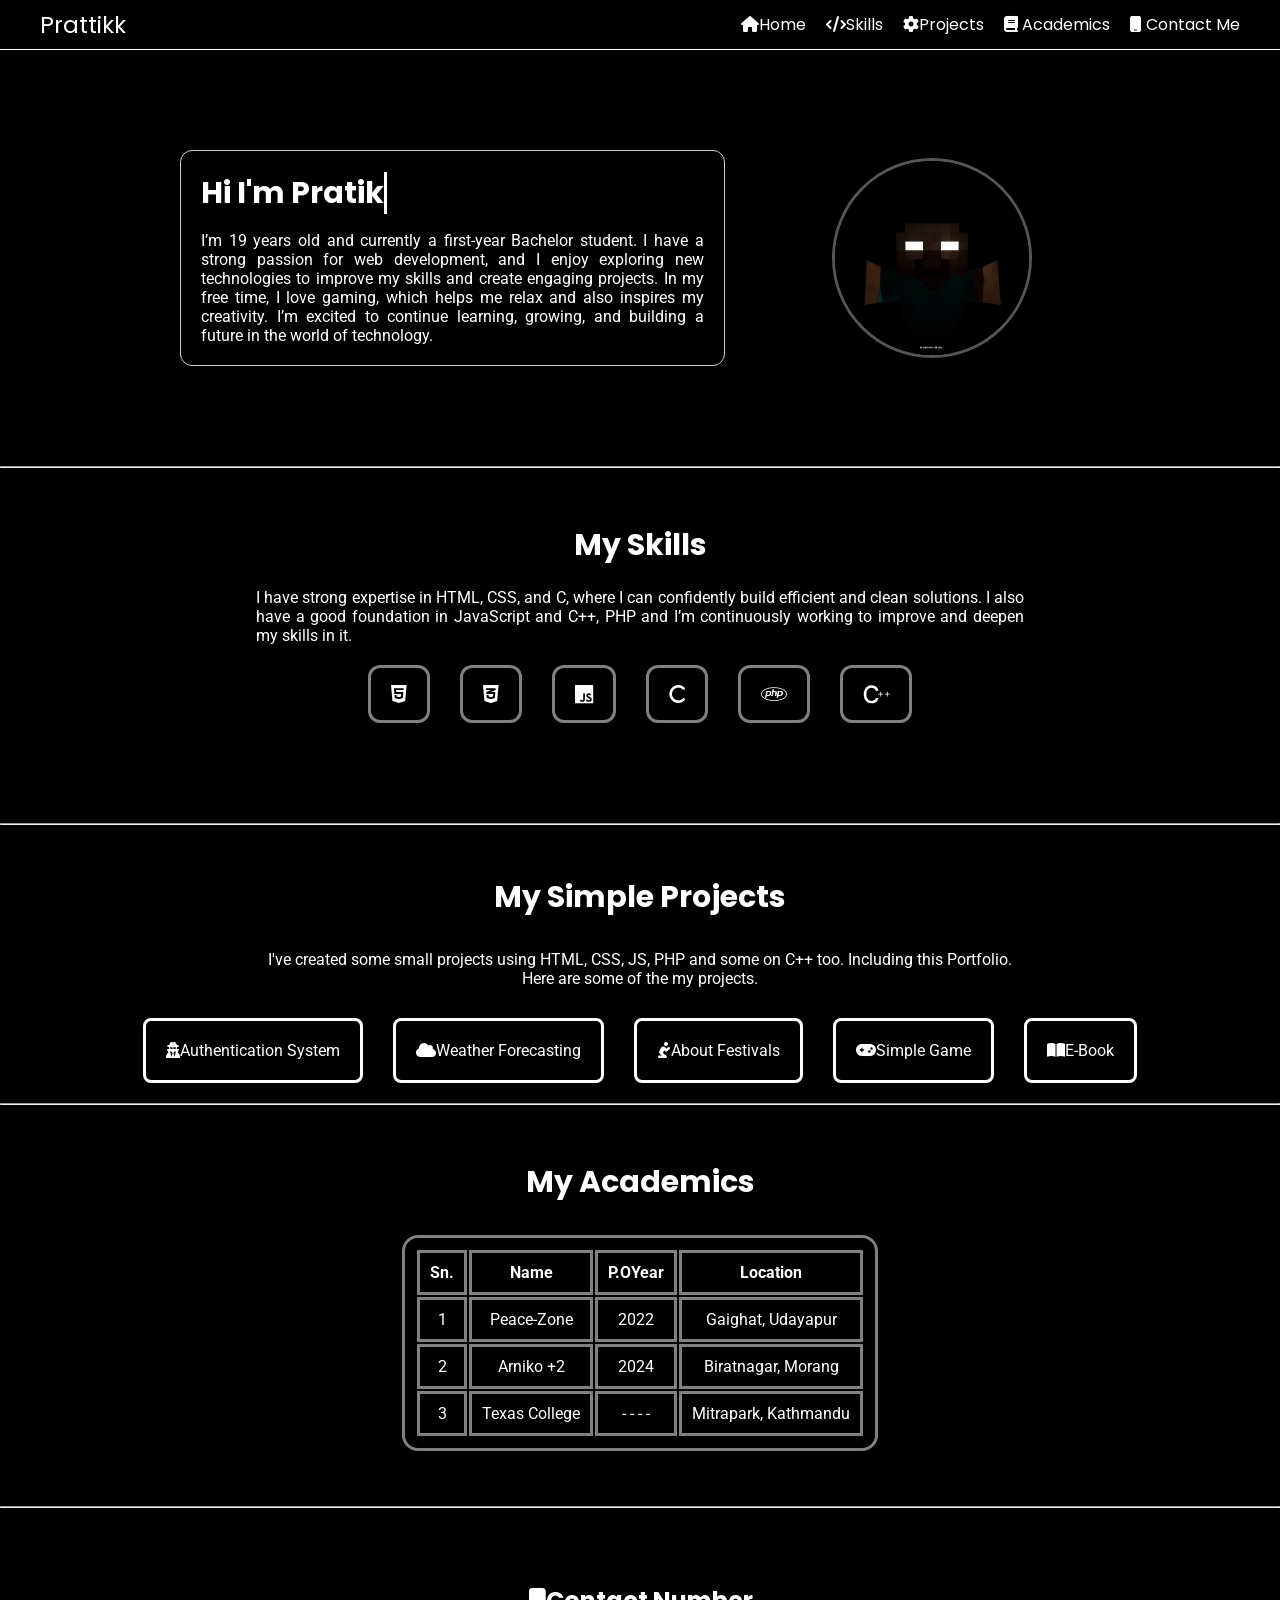
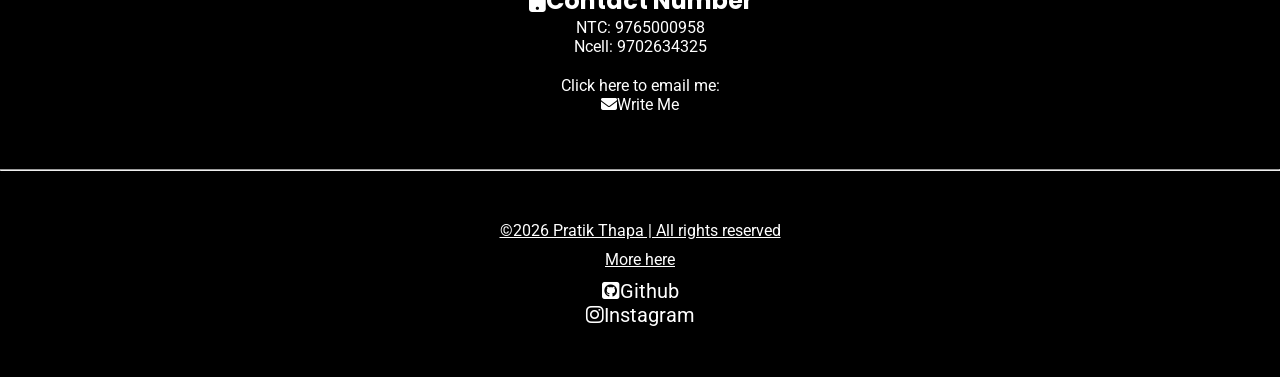
==== index.html @ 0f94f524 "added lazy loading" ====
<!DOCTYPE html>
<html lang="en">
<head>
    <meta charset="UTF-8">
    <meta name="viewport" content="width=device-width, initial-scale=1.0">
    <title>Portfolio</title>
    <link rel="stylesheet" href="https://cdnjs.cloudflare.com/ajax/libs/font-awesome/6.4.2/css/all.min.css">
    <link href="https://fonts.googleapis.com/css2?family=Poppins:wght@600&family=Roboto&display=swap" rel="stylesheet">
    <link rel="stylesheet" href="style.css">

    <meta name="keywords" content="Prattikk">
    <link rel="apple-touch-icon" sizes="180x180" href="favicon_io/apple-touch-icon.png">
    <link rel="icon" type="image/png" sizes="32x32" href="favicon_io/favicon-32x32.png">
    <link rel="icon" type="image/png" sizes="16x16" href="favicon_io/favicon-16x16.png">
    <link rel="manifest" href="favicon_io/site.webmanifest">
    <link rel="stylesheet" href="https://cdnjs.cloudflare.com/ajax/libs/font-awesome/6.4.2/css/all.min.css">
</head>
<body>
    <nav>
        <div id="logo">
            Prattikk
        </div>
        
        <div id="quick_Links">
            <ul>
                <li><a href="#"><i title="Home" class="fa-solid fa-house"></i><span>Home</span> </a></li>
                <li><a href="#callSkills"><i title="Skills" class="fa-solid fa-code"></i><span>Skills</span> </a></li>
                <li><a href="#callProjects"><i class="fa-solid fa-gear" title="Projects"></i><span>Projects</span></a></li>
                <li><a href="#callAcademics"><i title="Academics" class="fa-solid fa-book"></i><span> Academics</span></a></li>
                <li><a href="#callContact"><i title="Contact" class="fa-solid fa-mobile"></i><span> Contact Me</span></a></li>
            </ul>
        </div>
    </nav>

    <main>
        <section id="detail">
            
            <div id="aboutMe">
                <h2><span id="blink"></span></h2>
                <p>I’m 19 years old and currently a first-year Bachelor student. 
                    I have a strong passion for web development, and 
                    I enjoy exploring new technologies to improve my 
                    skills and create engaging projects. In my free time, 
                    I love gaming, which helps me relax and also inspires 
                    my creativity. I’m excited to continue learning, growing, 
                    and building a future in the world of technology.
                </p>
            </div>
            
            <div id="photo">
                <img loading="lazy" src="Herobrine.webp" alt="">
            </div>
        </section>
        <hr id="callSkills">
        <section id="skills">
            <h2>My Skills</h2>
            <p>
                I have strong expertise in HTML, CSS, and C, where 
                I can confidently build efficient and clean solutions. 
                I also have a good foundation in JavaScript and C++, PHP and I’m 
                continuously working to improve and deepen my skills in it.
            </p>
            <ul>
                <li><i class="fa-brands fa-html5" title="HTML"></i></li>
                <li><i class="fa-brands fa-css3-alt" title="CSS"></i></li>
                <li><i class="fa-brands fa-js" title="JavaScript"></i></li>
                <li><i class="fa-solid fa-c" title="C"></i></li>
                <li><i class="fa-brands fa-php" title="PHP"></i></li>
                <li><img src="Frame 1.svg" alt="C++" title="C++"></li>
            </ul>
        </section>
        <hr id="callProjects">
        <section id="projects">
            <h2>My Simple Projects</h2>
            <p>I've created some small projects using HTML, CSS, JS, PHP and some on C++ too.
                Including this Portfolio.
            <p>Here are some of the my projects.</p>
            <ul>
                <li><a href="http://relaxhub.free.nf" target="_blank" rel="noopener noreferrer"><i class="fa-solid fa-user-secret"></i>Authentication System</a></li>
                <li><a href="http://getweatherx.web.app" target="_blank" rel="noopener noreferrer">
                    <i class="fa-solid fa-cloud" title="Weather Forecasting WebApp"></i>Weather Forecasting</a></li>
                    <li><a href=" https://prattikk69.github.io/Festivals_of_Nepal/" target="_blank" rel="noopener noreferrer"><i class="fa-solid fa-pray"></i>About Festivals</a></li>
                    <li><a href="http://oxgame0x.web.app" target="_blank" rel="noopener noreferrer"><i class="fa-solid fa-gamepad"></i>Simple Game</a></li>
                    <li><a href="https://prattikk69.github.io/darkPSY/" target="_blank" rel="noopener noreferrer"><i class="fa-solid fa-book-open"></i>E-Book</a></li>
            </ul>
            </p>
        </section>
                <hr id="callAcademics">
        <section id="academics">
            <h2>My Academics</h2>
            <table>
                <tr>
                    <th>Sn.</th>
                    <th>Name</th>
                    <th title="Graduated in">P.OYear</th>
                    <th>Location</th>
                </tr>
                <tr>
                    <td>1</td>
                    <td>Peace-Zone</td>
                    <td>2022</td>
                    <td>Gaighat, Udayapur</td>
                </tr>
                <tr>
                    <td>2</td>
                    <td>Arniko +2</td>
                    <td>2024</td>
                    <td>Biratnagar, Morang</td>
                </tr>
                <tr>
                    <td>3</td>
                    <td>Texas College</td>
                    <td>- - - -</td>
                    <td>Mitrapark, Kathmandu</td>
                </tr>
            </table>
        </section>
        <hr id="callContact">
        <section id="contact">
            <div id="PhNumber">
                <h2><i class="fa-solid fa-mobile-button"></i>Contact Number</h2>
                <p>NTC: 9765000958</p>
                <p>Ncell: 9702634325</p>
            </div>
            <div id="email">
                <p>Click here to email me:</p>
                <a href="mailto:prattikkthapa@gmail.com">
                    <p><i class="fa-solid fa-envelope"></i>Write Me</p>
                </a>
            </div>
        </section>
        <hr>
    </main>
    <footer>
        <div class="copyright">
        <div class="year"></div>
    </div>
    <div id="socialMedias">
            <p>More here</p>
            <a href="https://github.com/prattikk69" target="_blank"><i class="fa-brands fa-square-github"></i>Github</a>
            <a href="https://www.instagram.com/pratt1kk?igsh=MTNrdm1uaWNxOXp1eg==" target="_blank">
            <i class="fa-brands fa-instagram"></i>Instagram</a>
        </div>
    </footer>

    <script>
    const text = "Hi I'm Pratik";
    let i = 0;

    function typeWriter() {
    if (i < text.length) {
        document.getElementById("blink").textContent += text.charAt(i);
        i++;
        setTimeout(typeWriter, 100); // typing speed
    }
    }

    typeWriter();



    const getYear = new Date().getFullYear();
    const year = document.querySelector('.year').textContent = `©${(getYear)} Pratik Thapa | All rights reserved`;
</script>

</body>
</html>
---- style.css ----
*{
    margin: 0;
    padding: 0;
    box-sizing: border-box;
}
html{
    scroll-behavior: smooth;
}
body{
    font-family: 'Roboto', sans-serif;
    background-color: black;
    color: white;
}
h2{
    font-family: 'Poppins', sans-serif;
    cursor: pointer;
}
::-webkit-scrollbar{
    display: none;
}
nav{
    height: 50px;
    display: flex;
    justify-content: space-between;
    align-items: center;
    padding: 0 40px;
    font-family: 'Poppins', sans-serif;
    border-bottom: 1.5px solid;
    margin-bottom:100px;
    background-color: black;
    z-index: 999;
    position: sticky;
    top: 0%;
}
nav #logo{
    font-size: 23px;
    cursor: pointer;
    color:white;
    animation: glow 2s infinite alternate;
}
@keyframes glow{
    0%{
        text-shadow: 
        0 0 2px #fff,
        0 0 2px #fff;
    }
    100%{
        text-shadow: 
        0 0 4px #fff,
        0 0 4px #fff;
    }
}
nav ul{
    display: flex;
    gap: 20px;
}
nav li{
    list-style: none;
    transition: .2s;
}
nav li:active {
transform: translateY(1px);
scale: 0.9;
}
nav li a{
    text-decoration: none;
    color: white;
    transition: .2s;
}
nav li:hover{
    scale: 1.1;
}
#blink::after{
    content: "";
    border-right: solid;
    animation: blink 1s steps(1) infinite;
}
@keyframes blink {
    50%{
        border-color: transparent;
    }
}
#detail {
    display: flex;
    justify-content: space-between;
    align-items: center;
    gap: 40px;
    padding: 0 40px;
    margin: 100px auto;
    max-width: 1000px;
}

#aboutMe {
    flex: 3; 
    border: 1.5px solid #ccc;
    padding: 20px;
    border-radius: 12px;
    text-align: justify;

}

#photo {
    flex: 2;
    display: flex;
    justify-content: center;
    align-items: center;
}

#photo img {
    border: solid;
    height: 200px;
    width: 200px;
    border-radius: 50%;
    object-fit: cover;
    border: 3px solid #555;
    padding: 0;
    animation: glowPhoto 2s infinite alternate;
}
@keyframes glowPhoto {
    0%{
        box-shadow: 0 0 0 3px rgba(255, 255, 255, 0.2)
    }
    100%{
        box-shadow:  0 0 5px rgba(255, 255, 255, 0.2)
    }
}

#aboutMe h2 {
    font-size: 30px;
    margin-bottom: 15px;
}
#skills{
    display: flex;
    flex-direction: column;
    margin-top: 55px;
    margin-bottom: 100px;
    align-items: center;
}
#skills h2{
    font-size: 30px;
    margin-bottom: 20px;
}
#skills p{
    width: 60vw;
    margin-bottom: 20px;
    text-align: justify;
}
#skills ul{
    display: flex;
    gap: 30px;
    flex-wrap: wrap;
    justify-content: center;
}
#skills i{
    font-size: 1.3rem;
    padding: 0 10px;
}
#skills li,img{
    list-style: none;
    font-size: 20px;
    border: solid gray;
    border-radius: 12px;
    padding: 10px;
    cursor: pointer;
    display: flex;
    flex-wrap: wrap;
    align-items: center;
    justify-content: center;
    flex-direction: column;
}
#skills img{
    border:none;
    padding: 0 7px;
}
#projects{
    max-height: 100vh;
    width: 100vw;
    text-align: center;
    padding: 20px;
    position: relative;
}
#projects h2{
    font-size: 30px;
    margin: 30px 0;
}
#projects ul{
    margin-top: 30px;
    display: flex;
    gap: 30px;
    flex-wrap: wrap;
    justify-content: center;
}
#projects a{
    text-decoration: none;
    color: white;
}
#projects li{
    list-style: none;
    border: solid;
    padding: 20px;
    border-radius: 8px;
    transition: .2s;
}
#projects li:hover{
    scale: 1.05;
}
#academics{
    display: flex;
    flex-direction: column;
    align-items: center;
    margin: 55px 0;
}
#academics h2{
    font-size: 30px;
    margin-bottom: 30px;
}
table{
    border: solid gray;
    border-radius: 1rem;
    padding: 10px;
}
th,td{
    border: solid gray;
    padding: 10px;
    text-align: center;
}
#contact{
    margin: 55px 0;
    display: flex;
    flex-direction: column;
    align-items: center;
}
#PhNumber{
    text-align: center;
    margin: 20px 0;
}
#email a{
    text-align: center;
    color: rgb(255, 255, 255);
    text-decoration: none;
    position: relative;
}
#email a:hover{
    color: rgb(255, 255, 255);
    transition: .3s;
}
#email a::after {
    content: "";
    position: absolute;
    bottom: -3px;
    left: 50%;
    width: 0%;
    height: 2px;
    background:rgb(255, 255, 255);
    transition: width 0.5s ease;
    transform: translateX(-50%); 
    }

#email a:hover::after {
    width: 100%;
    }

footer{
    margin: 50px 0;
    display: flex;
    flex-direction: column;
    align-items: center;
    text-align: center;
}
footer p{
    margin: 10px;
    text-decoration: underline;
}
#socialMedias{
    display: flex;
    flex-direction: column;
}
#socialMedias a{
    color: rgb(255, 255, 255);
    text-decoration: none;
    font-size: 20px;
}
#socialMedias a:hover{
    color: rgb(255, 255, 255);
}
.year{
    text-decoration: underline;
}
@media(max-width:680px){
    nav{
        padding: 0 20px;
    }
    #logo{
        font-size: 10px;
    }
    nav li{
        font-size: 12px;
    }
    #detail{
        flex-direction: column-reverse;
        padding: 0 20px;
    }
    #skills{
        padding: 0 20px;
    }
    h2{
        font-size: 20px;
    }
    table{
        font-size: small;
    }
    #skills li{
        font-size: small;
    }
.copyright{
    display: flex;
    align-items: center;
    text-decoration: underline;
    padding: 0;
    margin: 0;
    text-align: center;
}
}
@media(max-width:550px){
    nav span{
        display: none;
    }
    nav #logo{
        font-size: large;
    }
    table{
        font-size: smaller;
    }
    td,tr{
        font-size: smaller;
    }
}
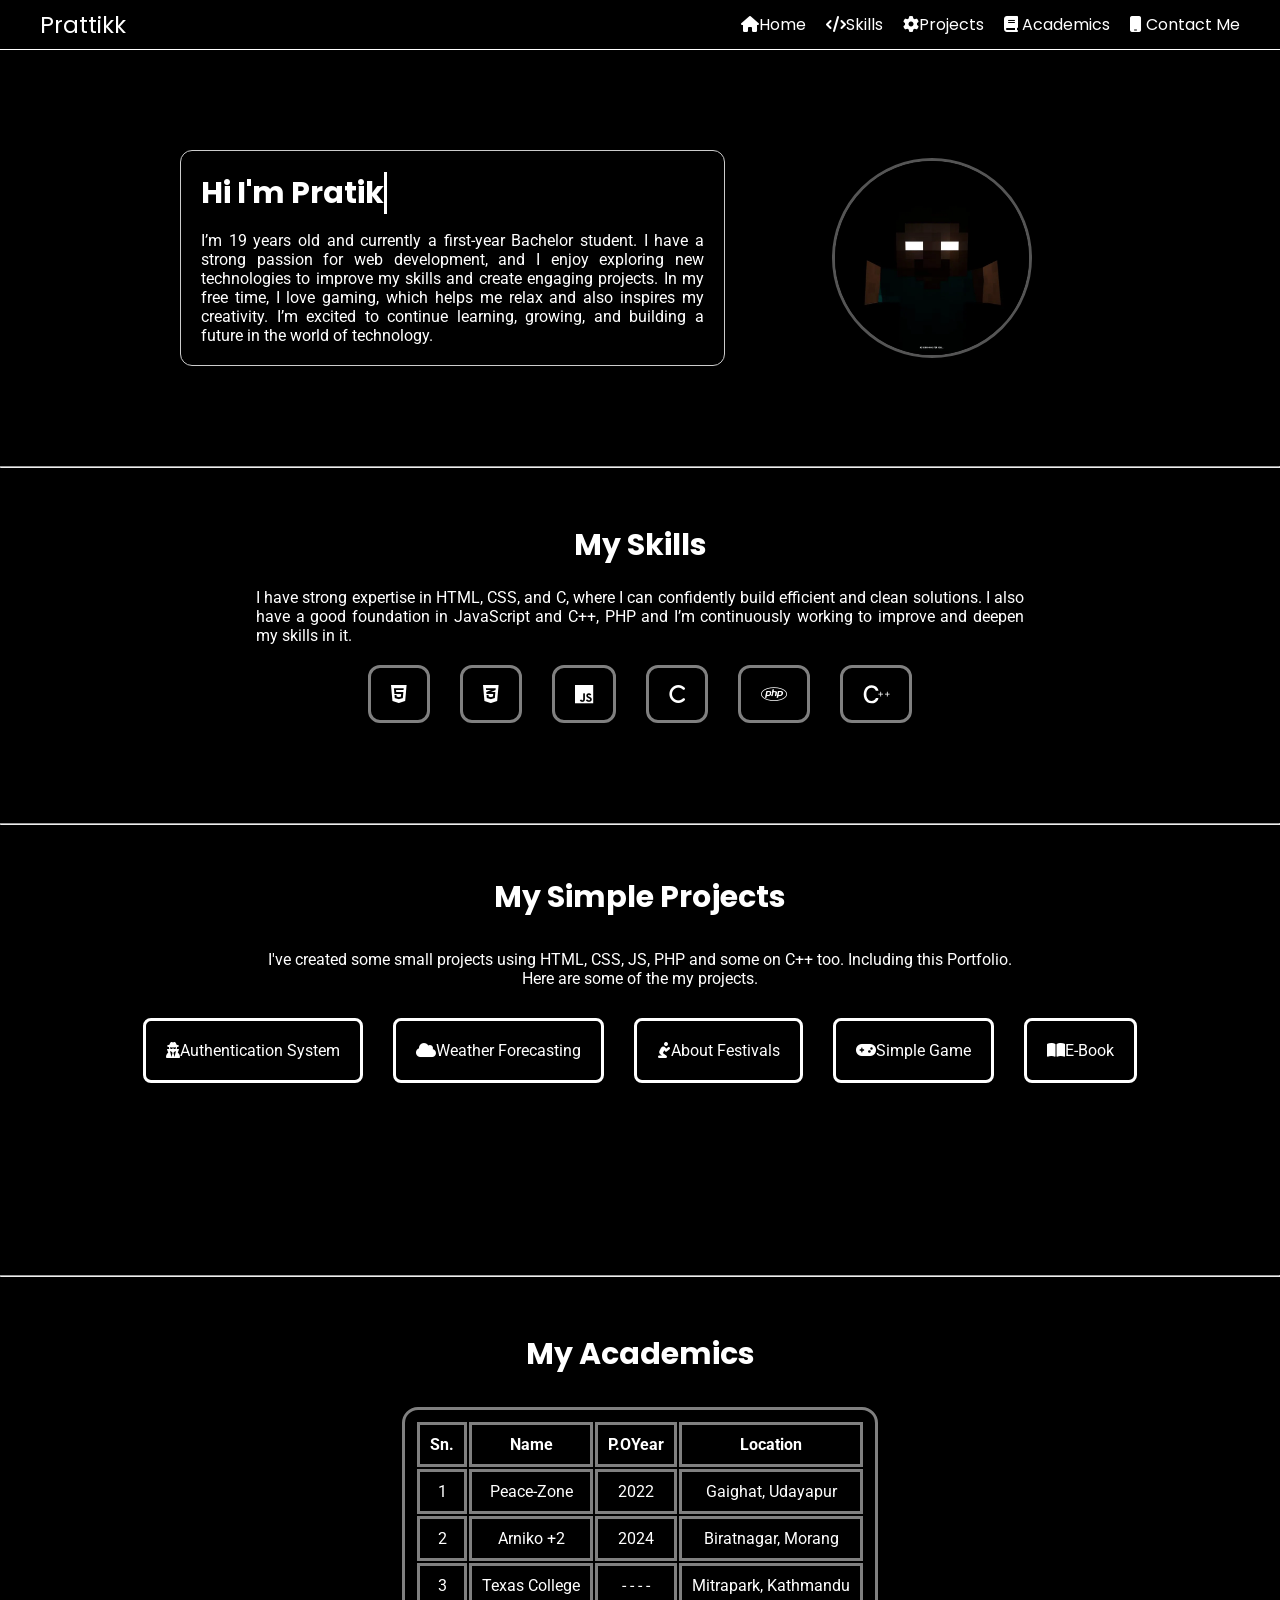
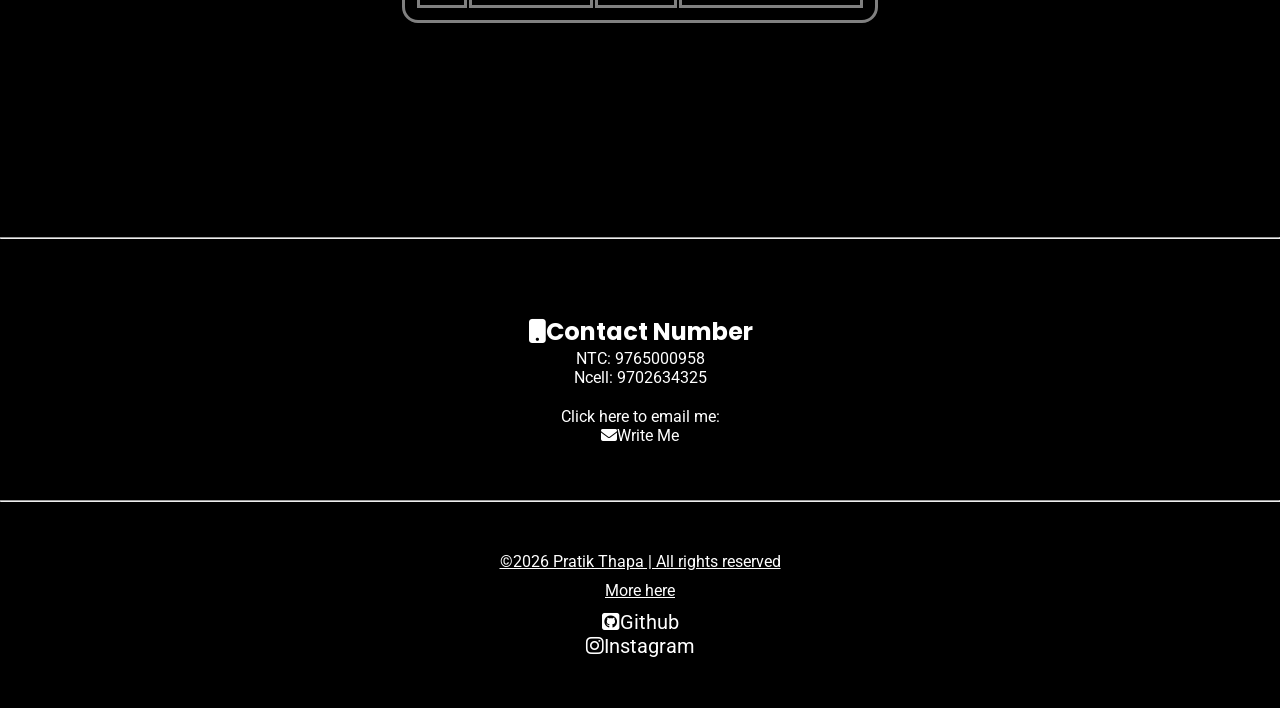
==== commit e7a9ffee: "minor changes" ====
--- a/index.html
+++ b/index.html
@@ -37,7 +37,7 @@
             
             <div id="aboutMe">
                 <h2><span id="blink"></span></h2>
-                <p>I’m 19 years old and currently a first-year Bachelor student. 
+                <p>I’m <span id="age"></span> years old and currently a first-year Bachelor student. 
                     I have a strong passion for web development, and 
                     I enjoy exploring new technologies to improve my 
                     skills and create engaging projects. In my free time, 
@@ -139,7 +139,7 @@
             <p>More here</p>
             <a href="https://github.com/prattikk69" target="_blank"><i class="fa-brands fa-square-github"></i>Github</a>
             <a href="https://www.instagram.com/pratt1kk?igsh=MTNrdm1uaWNxOXp1eg==" target="_blank">
-            <i class="fa-brands fa-instagram"></i>Instagram</a>
+                <i class="fa-brands fa-instagram"></i>Instagram</a>
         </div>
     </footer>
 
@@ -161,6 +161,7 @@
 
     const getYear = new Date().getFullYear();
     const year = document.querySelector('.year').textContent = `©${(getYear)} Pratik Thapa | All rights reserved`;
+    const age = document.getElementById('age').textContent = `${(getYear - 2007)}`;
 </script>
 
 </body>
--- a/style.css
+++ b/style.css
@@ -173,8 +173,9 @@
     padding: 0 7px;
 }
 #projects{
-    max-height: 100vh;
+    height: auto;
     width: 100vw;
+    min-height: 50vh;
     text-align: center;
     padding: 20px;
     position: relative;
@@ -209,6 +210,7 @@
     flex-direction: column;
     align-items: center;
     margin: 55px 0;
+    min-height: 50vh;
 }
 #academics h2{
     font-size: 30px;
@@ -281,7 +283,7 @@
     font-size: 20px;
 }
 #socialMedias a:hover{
-    color: rgb(255, 255, 255);
+    color: rgb(255, 140, 32);
 }
 .year{
     text-decoration: underline;
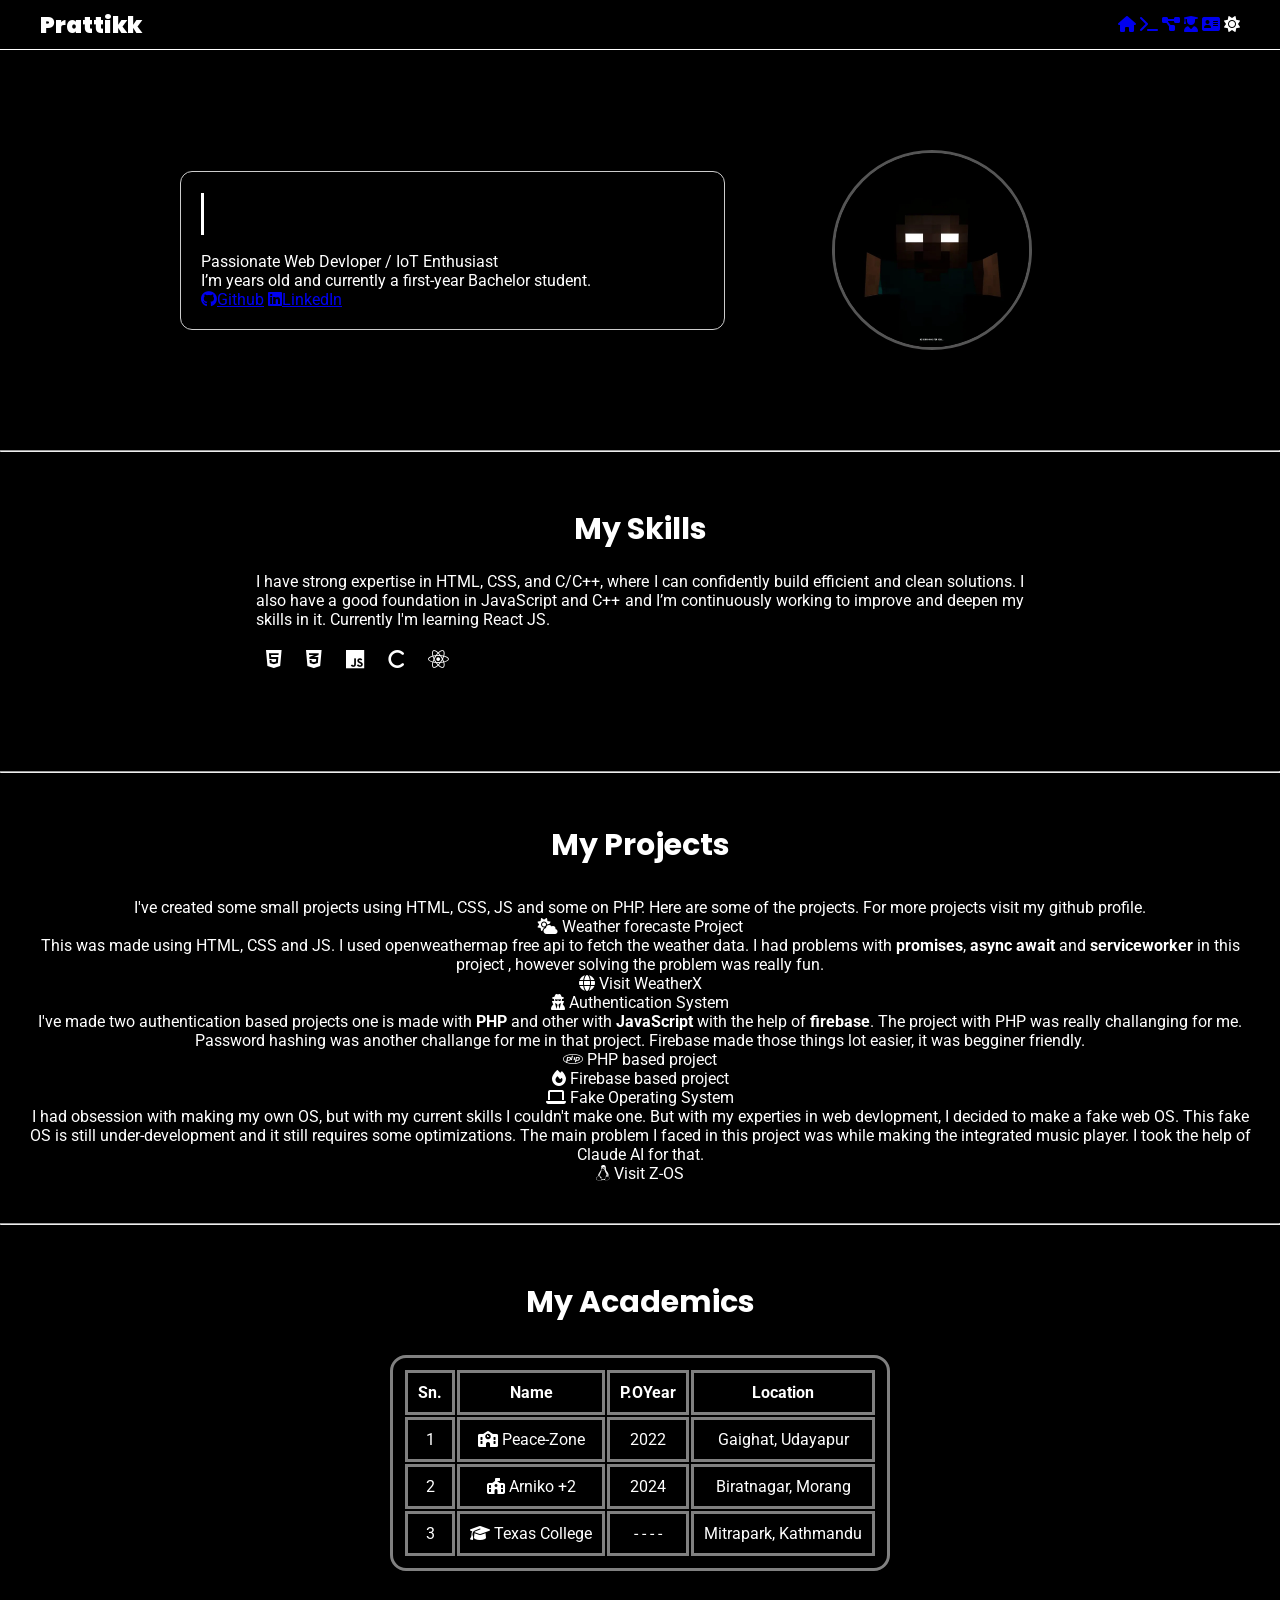
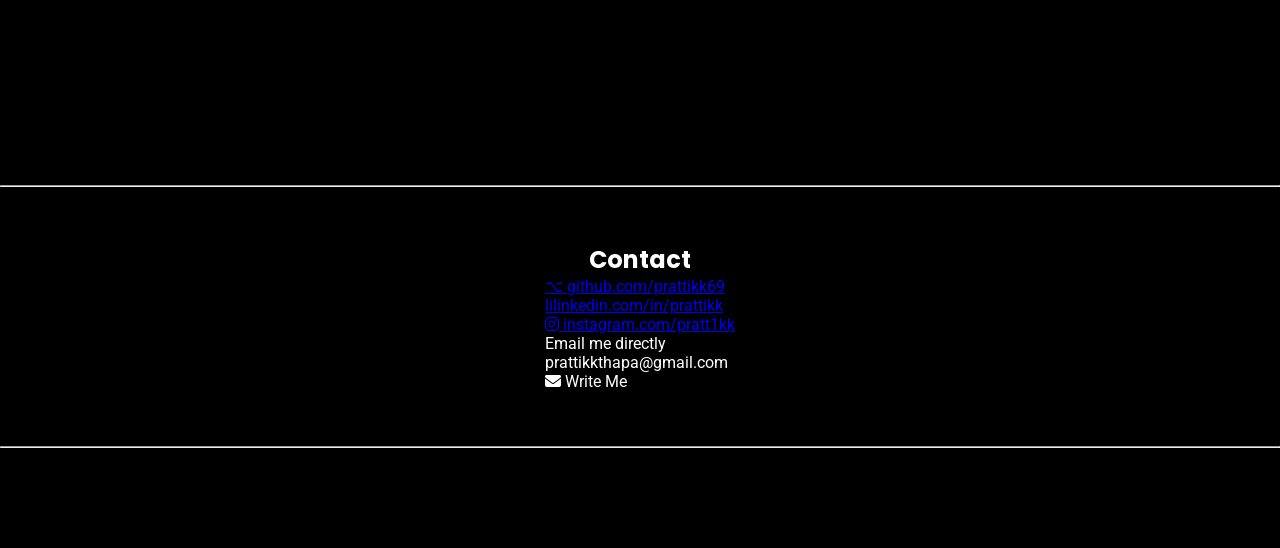
==== commit b54684ae: "major change Updated the index.html file to include a new theme switching feature and improved proje" ====
--- a/index.html
+++ b/index.html
@@ -1,89 +1,120 @@
 <!DOCTYPE html>
-<html lang="en">
+<html lang="en" data-theme="light">
 <head>
     <meta charset="UTF-8">
     <meta name="viewport" content="width=device-width, initial-scale=1.0">
     <title>Portfolio</title>
+    <link href="https://fonts.googleapis.com/css2?family=Syne:wght@400;500;600;700;800&family=DM+Mono:ital,wght@0,300;0,400;1,300&display=swap" rel="stylesheet">
     <link rel="stylesheet" href="https://cdnjs.cloudflare.com/ajax/libs/font-awesome/6.4.2/css/all.min.css">
     <link href="https://fonts.googleapis.com/css2?family=Poppins:wght@600&family=Roboto&display=swap" rel="stylesheet">
     <link rel="stylesheet" href="style.css">
-
     <meta name="keywords" content="Prattikk">
     <link rel="apple-touch-icon" sizes="180x180" href="favicon_io/apple-touch-icon.png">
     <link rel="icon" type="image/png" sizes="32x32" href="favicon_io/favicon-32x32.png">
     <link rel="icon" type="image/png" sizes="16x16" href="favicon_io/favicon-16x16.png">
     <link rel="manifest" href="favicon_io/site.webmanifest">
     <link rel="stylesheet" href="https://cdnjs.cloudflare.com/ajax/libs/font-awesome/6.4.2/css/all.min.css">
+    <script>
+        (function(){
+        const t = localStorage.getItem('forma-theme') ||
+        (matchMedia('(prefers-color-scheme: dark)').matches ? 'dark' : 'light');
+        document.documentElement.setAttribute('data-theme', t);
+    })();
+    </script>
 </head>
 <body>
     <nav>
-        <div id="logo">
+        <div id="logo" style="font-family: 'Poppins', sans-serif; font-weight: 900;">
             Prattikk
         </div>
         
-        <div id="quick_Links">
-            <ul>
-                <li><a href="#"><i title="Home" class="fa-solid fa-house"></i><span>Home</span> </a></li>
-                <li><a href="#callSkills"><i title="Skills" class="fa-solid fa-code"></i><span>Skills</span> </a></li>
-                <li><a href="#callProjects"><i class="fa-solid fa-gear" title="Projects"></i><span>Projects</span></a></li>
-                <li><a href="#callAcademics"><i title="Academics" class="fa-solid fa-book"></i><span> Academics</span></a></li>
-                <li><a href="#callContact"><i title="Contact" class="fa-solid fa-mobile"></i><span> Contact Me</span></a></li>
-            </ul>
+        <div class="links">
+            <a href="#" title="Home"><i class="fas fa-house"></i></a>
+            <a href="#callSkills" title="Skills"><i class="fas fa-terminal"></i></a>
+            <a href="#callProjects" title="Projects"><i class="fas fa-diagram-project"></i></a>
+            <a href="#callAcademics" title="Academic"><i class="fas fa-user-graduate"></i></a>
+            <a href="#callContact" title="Contact"><i class="fas fa-address-card"></i></a>
+            <span id="icon" onclick="changeTheme()"><i class="fas fa-sun"></i></span>
         </div>
     </nav>
 
     <main>
         <section id="detail">
-            
             <div id="aboutMe">
-                <h2><span id="blink"></span></h2>
-                <p>I’m <span id="age"></span> years old and currently a first-year Bachelor student. 
-                    I have a strong passion for web development, and 
-                    I enjoy exploring new technologies to improve my 
-                    skills and create engaging projects. In my free time, 
-                    I love gaming, which helps me relax and also inspires 
-                    my creativity. I’m excited to continue learning, growing, 
-                    and building a future in the world of technology.
-                </p>
+                <h2><span id="name"></span> <span id="blink"></span></h2>
+                <p>Passionate Web Devloper / IoT Enthusiast</p>
+                <p>I’m <span id="age"></span> years old and currently a first-year Bachelor student. </p>
+                <div class="cta">
+                    <a href="http://github.com/prattikk69" target="_blank" rel="noopener noreferrer"><i class="fab fa-github"></i><span>Github</span></a>
+                    <a href="http://linkedin.com/in/prattikk" target="_blank" rel="noopener noreferrer"><i class="fab fa-linkedin"></i><span>LinkedIn</span></a>
+                </div>
             </div>
             
             <div id="photo">
-                <img loading="lazy" src="Herobrine.webp" alt="">
+                <img loading="lazy" src="Herobrine.webp">
             </div>
         </section>
         <hr id="callSkills">
         <section id="skills">
             <h2>My Skills</h2>
-            <p>
-                I have strong expertise in HTML, CSS, and C, where 
-                I can confidently build efficient and clean solutions. 
-                I also have a good foundation in JavaScript and C++, PHP and I’m 
-                continuously working to improve and deepen my skills in it.
-            </p>
-            <ul>
-                <li><i class="fa-brands fa-html5" title="HTML"></i></li>
-                <li><i class="fa-brands fa-css3-alt" title="CSS"></i></li>
-                <li><i class="fa-brands fa-js" title="JavaScript"></i></li>
-                <li><i class="fa-solid fa-c" title="C"></i></li>
-                <li><i class="fa-brands fa-php" title="PHP"></i></li>
-                <li><img src="Frame 1.svg" alt="C++" title="C++"></li>
-            </ul>
+            <div class="skillContainer">
+                <p>
+                    I have strong expertise in HTML, CSS, and C/C++, where 
+                    I can confidently build efficient and clean solutions. 
+                    I also have a good foundation in JavaScript and C++ and I’m 
+                    continuously working to improve and deepen my skills in it.
+                    Currently I'm learning React JS.
+                </p>
+                <div class="skillsList">
+                    <i class="fab fa-html5" title="HTML5"></i>
+                    <i class="fab fa-css3-alt" title="CSS"></i>
+                    <i class="fab fa-js" title="JavaScript"></i>
+                    <i class="fab fa-c" title="C/C++"></i>
+                    <i class="fab fa-react" title="React"></i>
+                </div>
+            </div>
         </section>
         <hr id="callProjects">
         <section id="projects">
-            <h2>My Simple Projects</h2>
-            <p>I've created some small projects using HTML, CSS, JS, PHP and some on C++ too.
-                Including this Portfolio.
-            <p>Here are some of the my projects.</p>
-            <ul>
-                <li><a href="http://relaxhub.free.nf" target="_blank" rel="noopener noreferrer"><i class="fa-solid fa-user-secret"></i>Authentication System</a></li>
-                <li><a href="http://getweatherx.web.app" target="_blank" rel="noopener noreferrer">
-                    <i class="fa-solid fa-cloud" title="Weather Forecasting WebApp"></i>Weather Forecasting</a></li>
-                    <li><a href=" https://prattikk69.github.io/Festivals_of_Nepal/" target="_blank" rel="noopener noreferrer"><i class="fa-solid fa-pray"></i>About Festivals</a></li>
-                    <li><a href="http://oxgame0x.web.app" target="_blank" rel="noopener noreferrer"><i class="fa-solid fa-gamepad"></i>Simple Game</a></li>
-                    <li><a href="https://prattikk69.github.io/darkPSY/" target="_blank" rel="noopener noreferrer"><i class="fa-solid fa-book-open"></i>E-Book</a></li>
-            </ul>
-            </p>
+            <h2>My Projects</h2>
+            <div class="projectContainer">
+                <p>I've created some small projects using HTML, CSS, JS and some on PHP.
+                    Here are some of the projects. For more projects visit my github profile.
+                </p>
+                <div class="projectList">
+                    <div class="project">
+                        <p><i class="fas fa-cloud-sun"></i> Weather forecaste Project</p>
+                        <div class="projectDetail">
+                            <p>This was made using HTML, CSS and JS. I used openweathermap free api to 
+                                fetch the weather data. I had problems with <b>promises</b>, <b>async await</b> and <b>serviceworker</b> in this project
+                                , however solving the problem was really fun.
+                            </p>
+                                <a href="http://getweatherx.web.app" target="_blank" rel="noopener noreferrer"><i class="fas fa-globe"></i> Visit WeatherX</a>
+                        </div>
+                    </div>
+                    <div class="project">
+                        <p><i class="fas fa-user-secret"></i> Authentication System</p>
+                        <div class="projectDetail">
+                            <p>I've made two authentication based projects one is made with <b>PHP</b> and other with <b>JavaScript</b> with the help of<b> firebase</b>. 
+                            The project with PHP was really challanging for me. Password hashing was another challange for me in that project.
+                            Firebase made those things lot easier, it was begginer friendly.</p>
+                            <a href="http://relaxhub.free.nf" target="_blank" rel="noopener noreferrer"><i class="fab fa-php"></i> PHP based project</a> <br>
+                            <a href="http://prattikk69.github.io/auth/" target="_blank" rel="noopener noreferrer"><i class="fas fa-fire"></i> Firebase based project</a>
+                        </div>
+                    </div>
+                    <div class="project">
+                        <p><i class="fas fa-laptop"></i> Fake Operating System</p>
+                        <div class="projectDetail">
+                            <p>I had obsession with making my own OS, but with my current skills I couldn't make one.
+                                But with my experties in web devlopment, I decided to make a fake web OS. This fake OS is
+                                still under-development and it still requires some optimizations. The main problem I faced in this project
+                                was while making the integrated music player. I took the help of Claude AI for that.
+                            </p>
+                            <a href="http://prattikk69.github.io/Z-OS/" target="_blank" rel="noopener noreferrer"><i class="fab fa-linux"></i> Visit Z-OS</a>
+                        </div>
+                    </div>
+                </div>
+            </div>
         </section>
                 <hr id="callAcademics">
         <section id="academics">
@@ -97,19 +128,19 @@
                 </tr>
                 <tr>
                     <td>1</td>
-                    <td>Peace-Zone</td>
+                    <td><i class="fas fa-school"></i> Peace-Zone</td>
                     <td>2022</td>
                     <td>Gaighat, Udayapur</td>
                 </tr>
                 <tr>
                     <td>2</td>
-                    <td>Arniko +2</td>
+                    <td><i class="fas fa-school-flag"></i> Arniko +2</td>
                     <td>2024</td>
                     <td>Biratnagar, Morang</td>
                 </tr>
                 <tr>
                     <td>3</td>
-                    <td>Texas College</td>
+                    <td><i class="fas fa-graduation-cap"></i> Texas College</td>
                     <td>- - - -</td>
                     <td>Mitrapark, Kathmandu</td>
                 </tr>
@@ -117,53 +148,31 @@
         </section>
         <hr id="callContact">
         <section id="contact">
-            <div id="PhNumber">
-                <h2><i class="fa-solid fa-mobile-button"></i>Contact Number</h2>
-                <p>NTC: 9765000958</p>
-                <p>Ncell: 9702634325</p>
+            <h2>Contact</h2>
+            <div class="contactContainer">
+                <div class="contactList">
+                    <p><a href="http://github.com/prattikk69" target="_blank" rel="noopener noreferrer">
+                        <span>⌥</span> github.com/prattikk69
+                    </a></p>
+                    <p><a href="http://linkedin.con/in/prattikk" target="_blank" rel="noopener noreferrer"><span>li</span>linkedin.com/in/prattikk</a></p>
+                    <p><a href="http://instagram.com/pratt1kk/" target="_blank" rel="noopener noreferrer"><span><i class="fab fa-instagram"></i></span> instagram.com/pratt1kk</a></p>
+                </div>
+                <div id="email">
+                    <p>Email me directly</p>
+                    <p>prattikkthapa@gmail.com</p>
+                    <a href="mailto:prattikkthapa@gmail.com">
+                        <i class="fa-solid fa-envelope"></i> Write Me
+                    </a>
             </div>
-            <div id="email">
-                <p>Click here to email me:</p>
-                <a href="mailto:prattikkthapa@gmail.com">
-                    <p><i class="fa-solid fa-envelope"></i>Write Me</p>
-                </a>
-            </div>
+        </div>
         </section>
         <hr>
     </main>
     <footer>
         <div class="copyright">
-        <div class="year"></div>
-    </div>
-    <div id="socialMedias">
-            <p>More here</p>
-            <a href="https://github.com/prattikk69" target="_blank"><i class="fa-brands fa-square-github"></i>Github</a>
-            <a href="https://www.instagram.com/pratt1kk?igsh=MTNrdm1uaWNxOXp1eg==" target="_blank">
-                <i class="fa-brands fa-instagram"></i>Instagram</a>
+            <div class="year"></div>
         </div>
     </footer>
-
-    <script>
-    const text = "Hi I'm Pratik";
-    let i = 0;
-
-    function typeWriter() {
-    if (i < text.length) {
-        document.getElementById("blink").textContent += text.charAt(i);
-        i++;
-        setTimeout(typeWriter, 100); // typing speed
-    }
-    }
-
-    typeWriter();
-
-
-
-    const getYear = new Date().getFullYear();
-    const year = document.querySelector('.year').textContent = `©${(getYear)} Pratik Thapa | All rights reserved`;
-    const age = document.getElementById('age').textContent = `${(getYear - 2007)}`;
-</script>
-
+    <script src="script.js"></script>
 </body>
 </html>
-
--- a/style.css
+++ b/style.css
@@ -336,4 +336,18 @@
     td,tr{
         font-size: smaller;
     }
-}
+        nav{
+        width: 90%;
+        position: fixed;
+        top: 90%;
+        left: 50%;
+        transform: translateX(-50%);
+        border: solid;
+        border-radius: 25px;
+        background-color: transparent;
+        backdrop-filter: blur(24px) saturate(190%);
+    }
+    footer{
+        padding-bottom: 50px;
+    }
+}
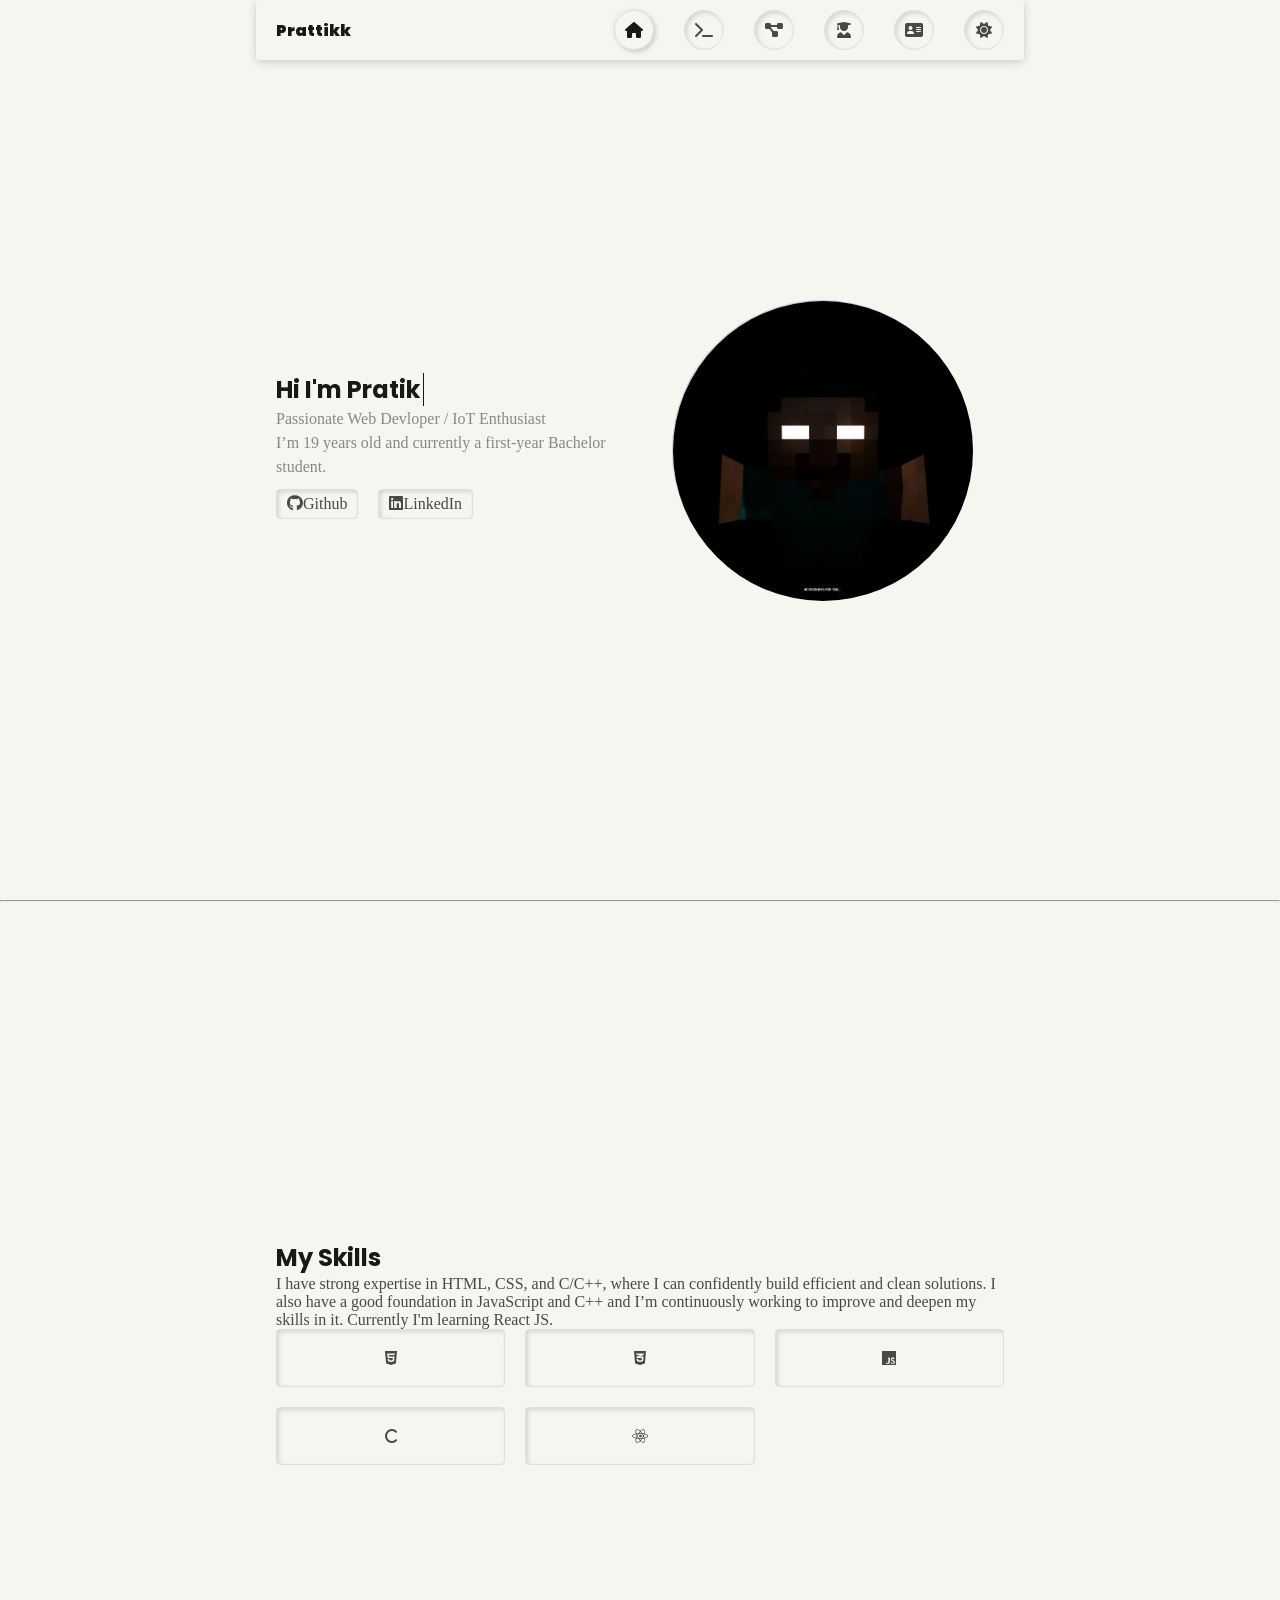
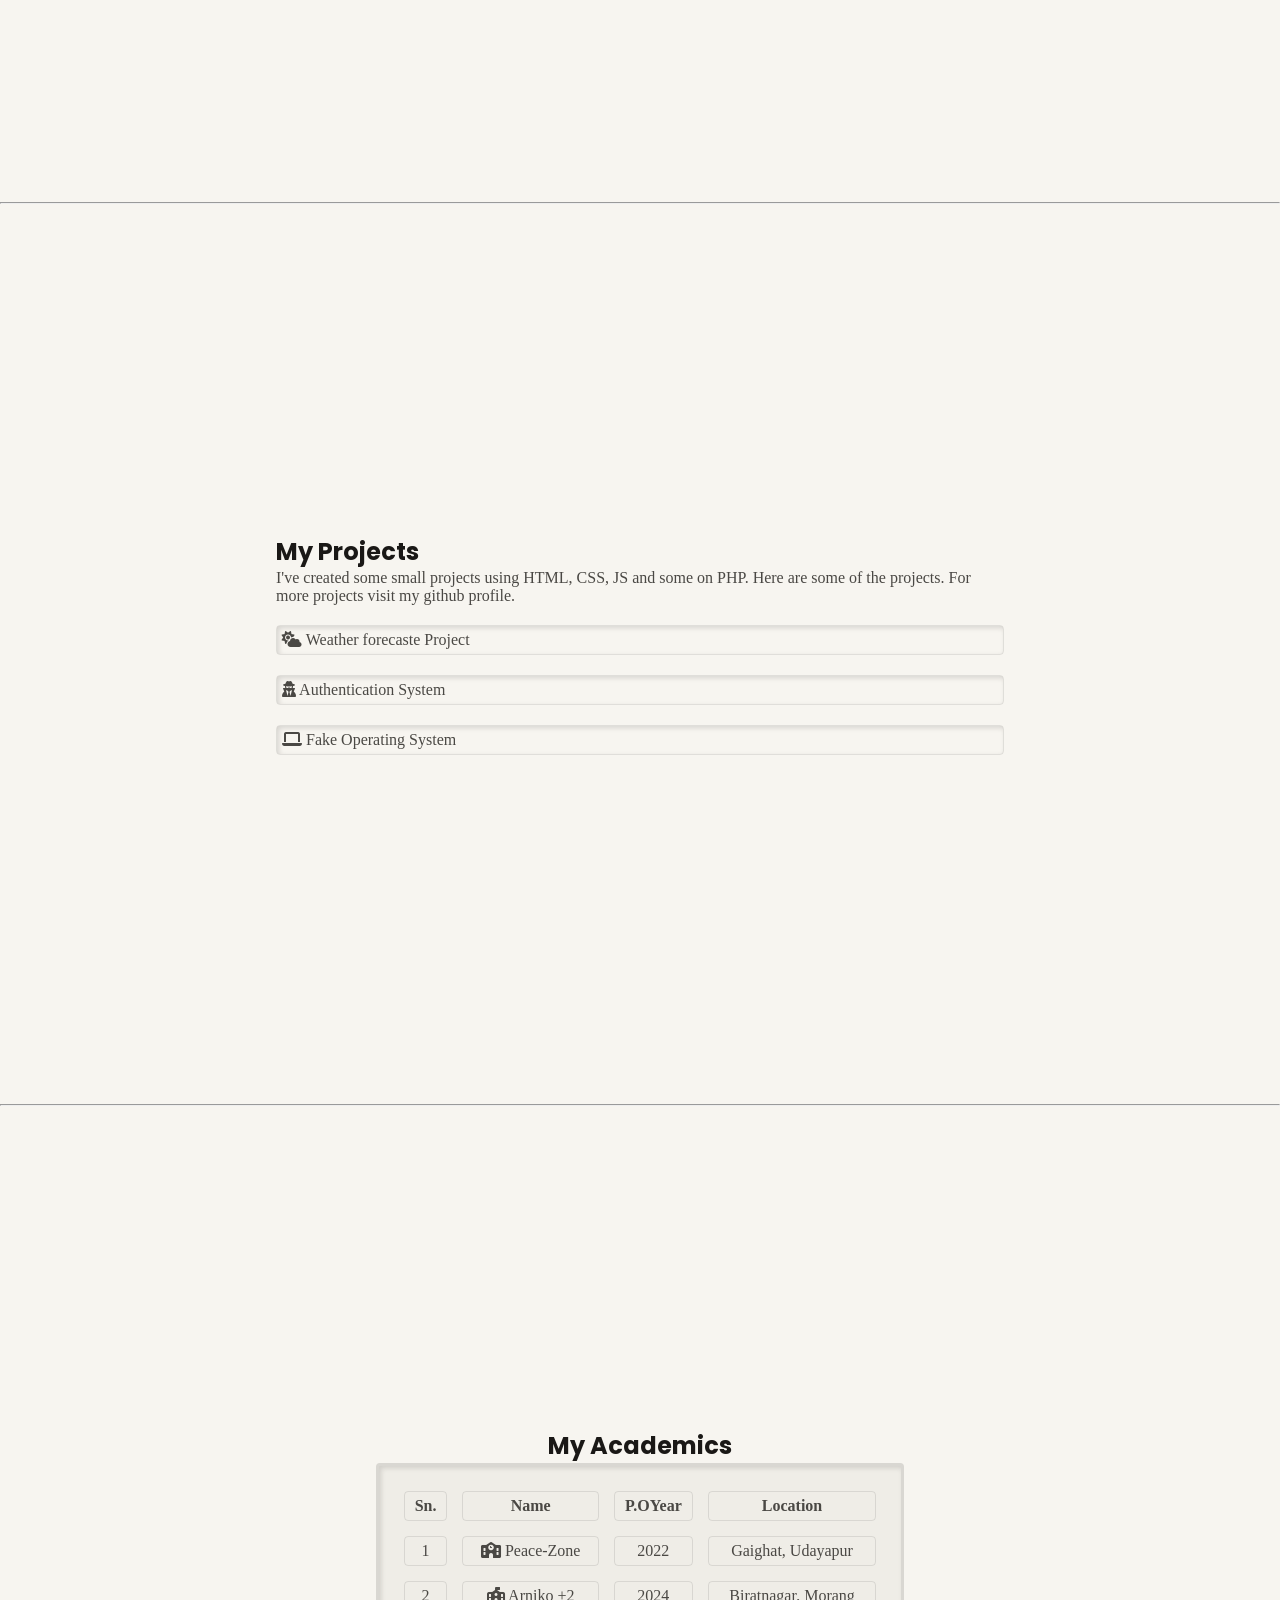
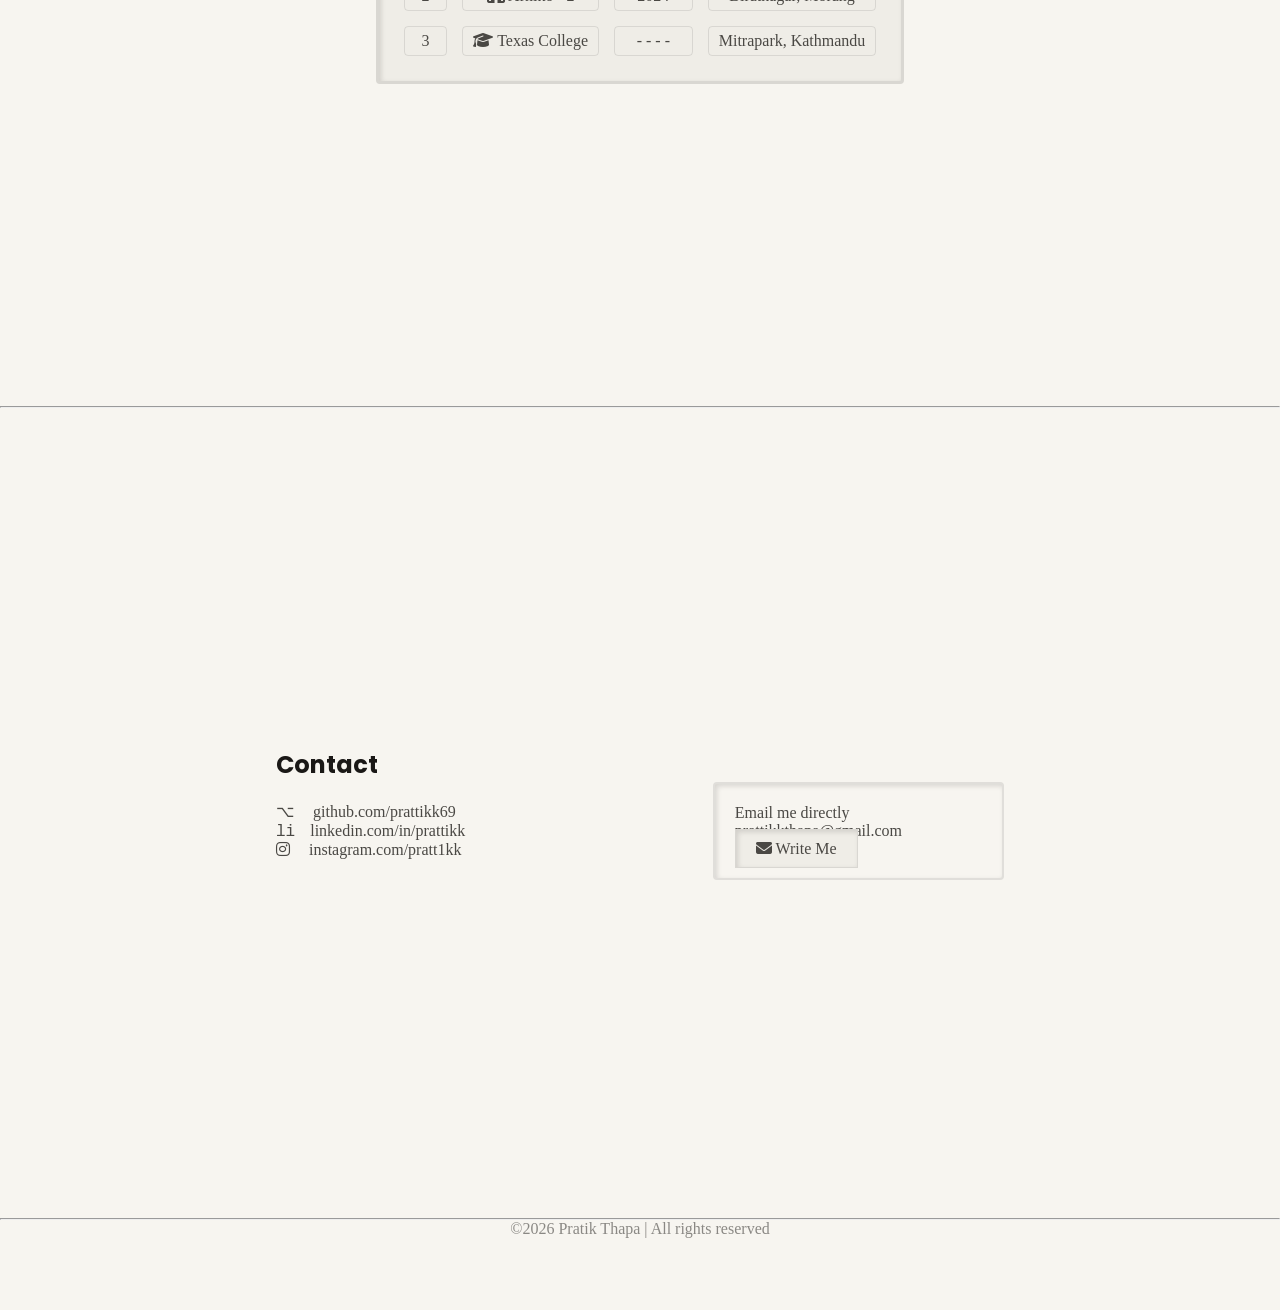
==== commit f76e227c: "Cloned" ====
--- a/index.html
+++ b/index.html
@@ -43,7 +43,7 @@
             <div id="aboutMe">
                 <h2><span id="name"></span> <span id="blink"></span></h2>
                 <p>Passionate Web Devloper / IoT Enthusiast</p>
-                <p>I’m <span id="age"></span> years old and currently a first-year Bachelor student. </p>
+                <p>I’m <span id="age"></span> years old and currently a first-year Bachelor student.</p>
                 <div class="cta">
                     <a href="http://github.com/prattikk69" target="_blank" rel="noopener noreferrer"><i class="fab fa-github"></i><span>Github</span></a>
                     <a href="http://linkedin.com/in/prattikk" target="_blank" rel="noopener noreferrer"><i class="fab fa-linkedin"></i><span>LinkedIn</span></a>
--- a/style.css
+++ b/style.css
@@ -1,353 +1,357 @@
 *{
-    margin: 0;
-    padding: 0;
+    margin: 0;padding: 0;
     box-sizing: border-box;
-}
-html{
+    transition: background-color .25s ease, border-color .25s ease, color .2s ease, box-shadow .25s ease;
     scroll-behavior: smooth;
-}
+    list-style: none;
+}
+:root{
+        --bg:        #f7f5f0;
+        --bg2:       #efede7;
+        --bg3:       #e8e5de;
+        --ink:       #1a1816;
+        --ink2:      #4a4844;
+        --ink3:      #8a8884;
+        --border:    rgba(26,24,22,0.1);
+        --border2:   rgba(26,24,22,0.18);
+        --accent:    #1a1816;
+        --shadow:    rgba(26,24,22,0.18);
+        --shadow-in: rgba(26,24,22,0.14);
+        color-scheme: light;
+    }
+    [data-theme="dark"] {
+        --bg:        #111110;
+        --bg2:       #1a1918;
+        --bg3:       #242322;
+        --ink:       #f0ede8;
+        --ink2:      #9a9894;
+        --ink3:      #606060;
+        --border:    rgba(240,237,232,0.09);
+        --border2:   rgba(240,237,232,0.15);
+        --accent:    #f0ede8;
+        --shadow:    rgba(0,0,0,0.55);
+        --shadow-in: rgba(0,0,0,0.45);
+        color-scheme: dark;
+    }
 body{
-    font-family: 'Roboto', sans-serif;
-    background-color: black;
-    color: white;
+    background-color: var(--bg);
+    color: var(--ink);
+}
+a{
+    color: var(--ink);
+    text-decoration: none;
+}
+    ::-webkit-scrollbar{
+        display: none;
+    }
+nav{
+    height: 60px;
+    position: fixed;
+    padding: 0 20px;
+    width: 60vw;
+    left: 50%;
+    transform: translateX(-50%);
+    border-radius: 4px;
+    display: flex;
+    align-items: center;
+    justify-content: space-between;
+    background-color: var(--bg);
+    box-shadow: 0 2px 8px var(--shadow);
+    z-index: 999;
+}
+.links{
+    display: flex;
+    gap: 30px;
+}
+nav a.nav-active {
+    color: var(--ink);
+    box-shadow: 2px 2px 4px var(--shadow), -2px -2px 4px var(--bg2); }
+nav a,nav span{
+    transition: .25s;
+    border: solid 1px var(--border);
+    height: 40px;width: 40px;
+    color: var(--ink2);
+    box-shadow: inset 2px 2px 4px var(--shadow-in);
+    display: flex;
+    align-items: center;
+    justify-content: center;
+    padding: 5px;
+    border-radius: 50%;
+}
+nav a:hover, nav span:hover{
+    color: var(--ink);
+    box-shadow: 2px 2px 4px var(--shadow), -2px -2px 4px var(--bg2);
+}
+nav a:active, nav span:active{
+    color: var(--ink2);
+    box-shadow: inset 2px 2px 4px var(--shadow-in);
+}
+section{
+    height: 100vh;
+    width: 60vw;
+    margin: 0 auto;
+    align-items: center;
+    background-color: var(--bg);
+    padding: 20px;
+}
+#detail{
+    display: grid;
+    grid-template-columns: 1fr 1fr;
+    align-items:center;
+}
+#detail a{
+    border: solid 1px var(--border);
+    padding: 5px 10px;
+    border-radius: 4px;
+    min-width: 70px;
+    color: var(--ink2);
+    box-shadow: inset 2px 2px 4px var(--shadow-in);
+    transition: .25s;
+}
+#detail a:hover{
+    box-shadow: 2px 2px 4px var(--shadow);
+    color: var(--ink);
+    background-color: var(--bg2);
+}
+#detail a:active{
+    box-shadow: inset 2px 2px 4px var(--shadow-in);
 }
 h2{
+    color: var(--ink);
     font-family: 'Poppins', sans-serif;
-    cursor: pointer;
-}
-::-webkit-scrollbar{
-    display: none;
-}
-nav{
-    height: 50px;
+}
+#detail p{
+    color: var(--ink3);
+    line-height: 1.5;
+    position: relative;
+}
+.cta{
+    display: flex;
+    gap: 20px;
+    margin: 10px 0;
+}
+#photo{
+    border: solid 1px var(--border2);
+    border-radius: 50%;
+    width: 300px;
+    height: 300px;
+    box-shadow: inset 3px 3px 5px var(--shadow-in);
+    margin: 0 auto;
+}
+#photo img{
+    object-fit: cover;
+    height: 300px;
+    width: 300px;
+    border-radius: 50%;
+}
+#blink{
+    padding-left: 3px;
+    border-right: solid 1px var(--accent);
+    animation: blink 1s ease-in-out infinite;
+}
+@keyframes blink{
+    0%{
+        opacity: 0;
+    }
+    100%{
+        opacity: 1;
+    }
+}
+#skills{
+    display: flex;
+    flex-direction: column;
+    align-items: start;
+    justify-content: center;
+}
+.skillContainer{
+    display: flex;
+    flex-direction: column;
+    color: var(--ink2);
+}
+.skillsList{
+    display: grid;
+    grid-template-columns: 1fr 1fr 1fr;
+    text-align: center;
+    gap: 20px;
+}
+.skillsList i{
+    border: solid 1px var(--border);
+    padding: 20px;
+    box-shadow: inset 2px 2px 4px var(--shadow-in);
+    border-radius: 4px;
+    transition: .5s;
+}
+.skillsList i:hover{
+    box-shadow: 2px 2px 4px var(--shadow);
+    color: var(--ink);
+}
+#projects{
+    display: flex;
+    flex-direction: column;
+    justify-content: center;
+    align-items: start;
+}
+.projectContainer{
+    color: var(--ink2);
+}
+.project{
+    border: solid 1px var(--border);
+    padding: 5px;
+    border-radius: 4px;
+    box-shadow: inset 2px 2px 5px var(--shadow-in);
+    transition: .25s ease;
+    margin: 20px 0;
+}
+.projectDetail{
+    pointer-events: none;
+    height: 0;
+    opacity: 0;
+    transition: .2s ease;
+    user-select: none;
+}
+.project:hover{
+    color: var(--ink);
+    box-shadow: 2px 2px 5px var(--shadow);
+}
+.project:hover .projectDetail{
+    opacity: 1;
+    height: auto;
+    pointer-events: auto;
+}
+#academics{
+    display: flex;
+    justify-content: center;
+    flex-direction: column;
+}
+table{
+    border: solid 3px var(--border);
+    border-radius: 4px;
+    padding: 10px;
+    text-align: center;
+    border-spacing: 15px;
+    box-shadow: inset 2px 2px 5px var(--shadow-in);
+    background-color: var(--bg2);
+}
+tr,th,td{
+    border: solid 1px var(--border);
+    padding: 5px 10px;
+    border-radius: 4px;
+    color: var(--ink2);
+}
+tr{
+    cursor: default;
+}
+tr:hover td{
+    background-color: var(--bg);
+    box-shadow: 2px 2px 4px var(--shadow);
+    color: var(--ink);
+}
+#contact{
+    display: flex;
+    flex-direction: column;
+    justify-content: center;
+    align-items: start;
+    height: 90vh;
+}
+.contactContainer{
     display: flex;
     justify-content: space-between;
     align-items: center;
-    padding: 0 40px;
-    font-family: 'Poppins', sans-serif;
-    border-bottom: 1.5px solid;
-    margin-bottom:100px;
-    background-color: black;
-    z-index: 999;
-    position: sticky;
-    top: 0%;
-}
-nav #logo{
-    font-size: 23px;
-    cursor: pointer;
-    color:white;
-    animation: glow 2s infinite alternate;
-}
-@keyframes glow{
-    0%{
-        text-shadow: 
-        0 0 2px #fff,
-        0 0 2px #fff;
-    }
-    100%{
-        text-shadow: 
-        0 0 4px #fff,
-        0 0 4px #fff;
-    }
-}
-nav ul{
-    display: flex;
-    gap: 20px;
-}
-nav li{
-    list-style: none;
-    transition: .2s;
-}
-nav li:active {
-transform: translateY(1px);
-scale: 0.9;
-}
-nav li a{
-    text-decoration: none;
-    color: white;
-    transition: .2s;
-}
-nav li:hover{
-    scale: 1.1;
-}
-#blink::after{
-    content: "";
-    border-right: solid;
-    animation: blink 1s steps(1) infinite;
-}
-@keyframes blink {
-    50%{
-        border-color: transparent;
-    }
-}
-#detail {
-    display: flex;
-    justify-content: space-between;
-    align-items: center;
-    gap: 40px;
-    padding: 0 40px;
-    margin: 100px auto;
-    max-width: 1000px;
-}
+    width: 100%;
+}
+#email{
+    padding: 20px;
+    border: solid 2px var(--border);
+    border-radius: 4px;
+    width: 40%;
+    box-shadow: inset 2px 2px 5px var(--shadow-in);
+    color: var(--ink2);
+}
+#email a{
+    border: solid 1px var(--border);
+    padding: 10px 20px;
+    color: var(--ink2);
+    box-shadow: inset 2px 2px 5px var(--shadow-in);
+    background-color: var(--bg2);
+    transition: .3s;
+}
+#email a:hover{
+    box-shadow: 2px 2px 5px var(--shadow);
+}
+.contactList p{
+    display: flex; flex-direction: column; gap: 16px;
+}
+.contactList a{
+    color: var(--ink2);
+}
+.contactList a:hover{
+    color: var(--ink);
+}
+.contactList span{
+    font-family: 'DM mono',monospace;
+    margin-right: 15px;
+}
+footer{
+    height: 10vh;
+    color: var(--ink3);
+    text-align: center;
+}
+@media(max-width:500px){
+    *{
+        font-size: 14px;
+    }
+    p,a{
+        line-height: 3;
+    }
+    nav{
+        padding: 0 10px;
+        width: 100vw;
+        font-size: 7px;left: 0;
+        transform: translateX(0);
+    }
+    nav a, nav span{
+        font-size: 5px;
+        height: 30px;width: 30px;
+    }
+    .links{
+        gap:15px;
+    }
+    #detail{
+        display: flex;
+        flex-direction: column-reverse;
+        align-items: center;
+        justify-content: center;
+        gap: 2rem;
+        width: 90vw;
+    }
+    #photo{
+        height: 200px;
+        width: 200px;
+    }
+    #skills,#projects,#academics,#contact{
+        width: 90vw;
+    }
+    table{
+        width: 90vw;
+        font-size: 7px;
+        line-height: 1.3;
 
-#aboutMe {
-    flex: 3; 
-    border: 1.5px solid #ccc;
-    padding: 20px;
-    border-radius: 12px;
-    text-align: justify;
-
-}
-
-#photo {
-    flex: 2;
-    display: flex;
-    justify-content: center;
-    align-items: center;
-}
-
-#photo img {
-    border: solid;
+    }
+    .contactContainer{
+        flex-direction: column;
+        align-items: start;
+    }
+    #email{
+        width: 60vw;
+        height: auto;
+        line-height: 3;
+    }
+    #email a{
+        margin: 10px 0;
+    }
+    #photo img{
     height: 200px;
     width: 200px;
     border-radius: 50%;
-    object-fit: cover;
-    border: 3px solid #555;
-    padding: 0;
-    animation: glowPhoto 2s infinite alternate;
-}
-@keyframes glowPhoto {
-    0%{
-        box-shadow: 0 0 0 3px rgba(255, 255, 255, 0.2)
-    }
-    100%{
-        box-shadow:  0 0 5px rgba(255, 255, 255, 0.2)
-    }
-}
-
-#aboutMe h2 {
-    font-size: 30px;
-    margin-bottom: 15px;
-}
-#skills{
-    display: flex;
-    flex-direction: column;
-    margin-top: 55px;
-    margin-bottom: 100px;
-    align-items: center;
-}
-#skills h2{
-    font-size: 30px;
-    margin-bottom: 20px;
-}
-#skills p{
-    width: 60vw;
-    margin-bottom: 20px;
-    text-align: justify;
-}
-#skills ul{
-    display: flex;
-    gap: 30px;
-    flex-wrap: wrap;
-    justify-content: center;
-}
-#skills i{
-    font-size: 1.3rem;
-    padding: 0 10px;
-}
-#skills li,img{
-    list-style: none;
-    font-size: 20px;
-    border: solid gray;
-    border-radius: 12px;
-    padding: 10px;
-    cursor: pointer;
-    display: flex;
-    flex-wrap: wrap;
-    align-items: center;
-    justify-content: center;
-    flex-direction: column;
-}
-#skills img{
-    border:none;
-    padding: 0 7px;
-}
-#projects{
-    height: auto;
-    width: 100vw;
-    min-height: 50vh;
-    text-align: center;
-    padding: 20px;
-    position: relative;
-}
-#projects h2{
-    font-size: 30px;
-    margin: 30px 0;
-}
-#projects ul{
-    margin-top: 30px;
-    display: flex;
-    gap: 30px;
-    flex-wrap: wrap;
-    justify-content: center;
-}
-#projects a{
-    text-decoration: none;
-    color: white;
-}
-#projects li{
-    list-style: none;
-    border: solid;
-    padding: 20px;
-    border-radius: 8px;
-    transition: .2s;
-}
-#projects li:hover{
-    scale: 1.05;
-}
-#academics{
-    display: flex;
-    flex-direction: column;
-    align-items: center;
-    margin: 55px 0;
-    min-height: 50vh;
-}
-#academics h2{
-    font-size: 30px;
-    margin-bottom: 30px;
-}
-table{
-    border: solid gray;
-    border-radius: 1rem;
-    padding: 10px;
-}
-th,td{
-    border: solid gray;
-    padding: 10px;
-    text-align: center;
-}
-#contact{
-    margin: 55px 0;
-    display: flex;
-    flex-direction: column;
-    align-items: center;
-}
-#PhNumber{
-    text-align: center;
-    margin: 20px 0;
-}
-#email a{
-    text-align: center;
-    color: rgb(255, 255, 255);
-    text-decoration: none;
-    position: relative;
-}
-#email a:hover{
-    color: rgb(255, 255, 255);
-    transition: .3s;
-}
-#email a::after {
-    content: "";
-    position: absolute;
-    bottom: -3px;
-    left: 50%;
-    width: 0%;
-    height: 2px;
-    background:rgb(255, 255, 255);
-    transition: width 0.5s ease;
-    transform: translateX(-50%); 
-    }
-
-#email a:hover::after {
-    width: 100%;
-    }
-
-footer{
-    margin: 50px 0;
-    display: flex;
-    flex-direction: column;
-    align-items: center;
-    text-align: center;
-}
-footer p{
-    margin: 10px;
-    text-decoration: underline;
-}
-#socialMedias{
-    display: flex;
-    flex-direction: column;
-}
-#socialMedias a{
-    color: rgb(255, 255, 255);
-    text-decoration: none;
-    font-size: 20px;
-}
-#socialMedias a:hover{
-    color: rgb(255, 140, 32);
-}
-.year{
-    text-decoration: underline;
-}
-@media(max-width:680px){
-    nav{
-        padding: 0 20px;
-    }
-    #logo{
-        font-size: 10px;
-    }
-    nav li{
-        font-size: 12px;
-    }
-    #detail{
-        flex-direction: column-reverse;
-        padding: 0 20px;
-    }
-    #skills{
-        padding: 0 20px;
-    }
-    h2{
-        font-size: 20px;
-    }
-    table{
-        font-size: small;
-    }
-    #skills li{
-        font-size: small;
-    }
-.copyright{
-    display: flex;
-    align-items: center;
-    text-decoration: underline;
-    padding: 0;
-    margin: 0;
-    text-align: center;
-}
-}
-@media(max-width:550px){
-    nav span{
-        display: none;
-    }
-    nav #logo{
-        font-size: large;
-    }
-    table{
-        font-size: smaller;
-    }
-    td,tr{
-        font-size: smaller;
-    }
-        nav{
-        width: 90%;
-        position: fixed;
-        top: 90%;
-        left: 50%;
-        transform: translateX(-50%);
-        border: solid;
-        border-radius: 25px;
-        background-color: transparent;
-        backdrop-filter: blur(24px) saturate(190%);
-    }
-    footer{
-        padding-bottom: 50px;
-    }
-}
+    }
+}
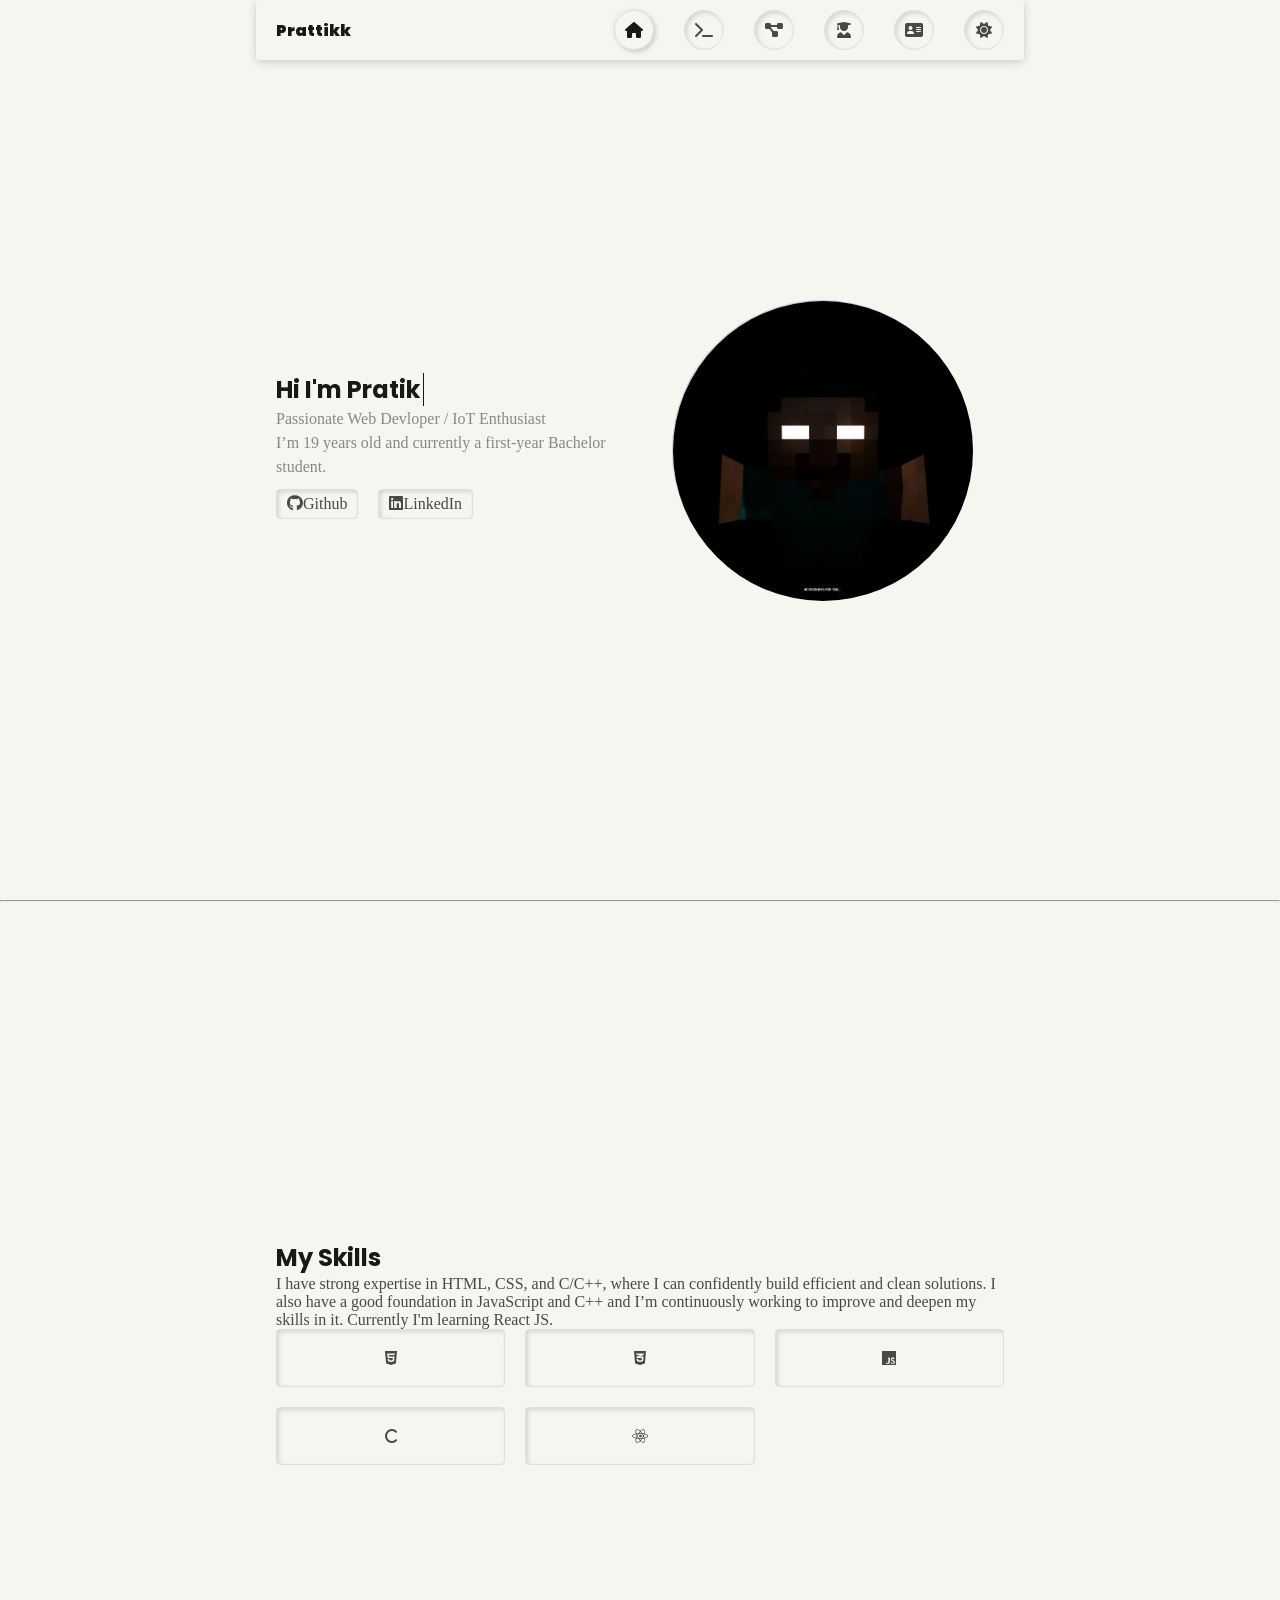
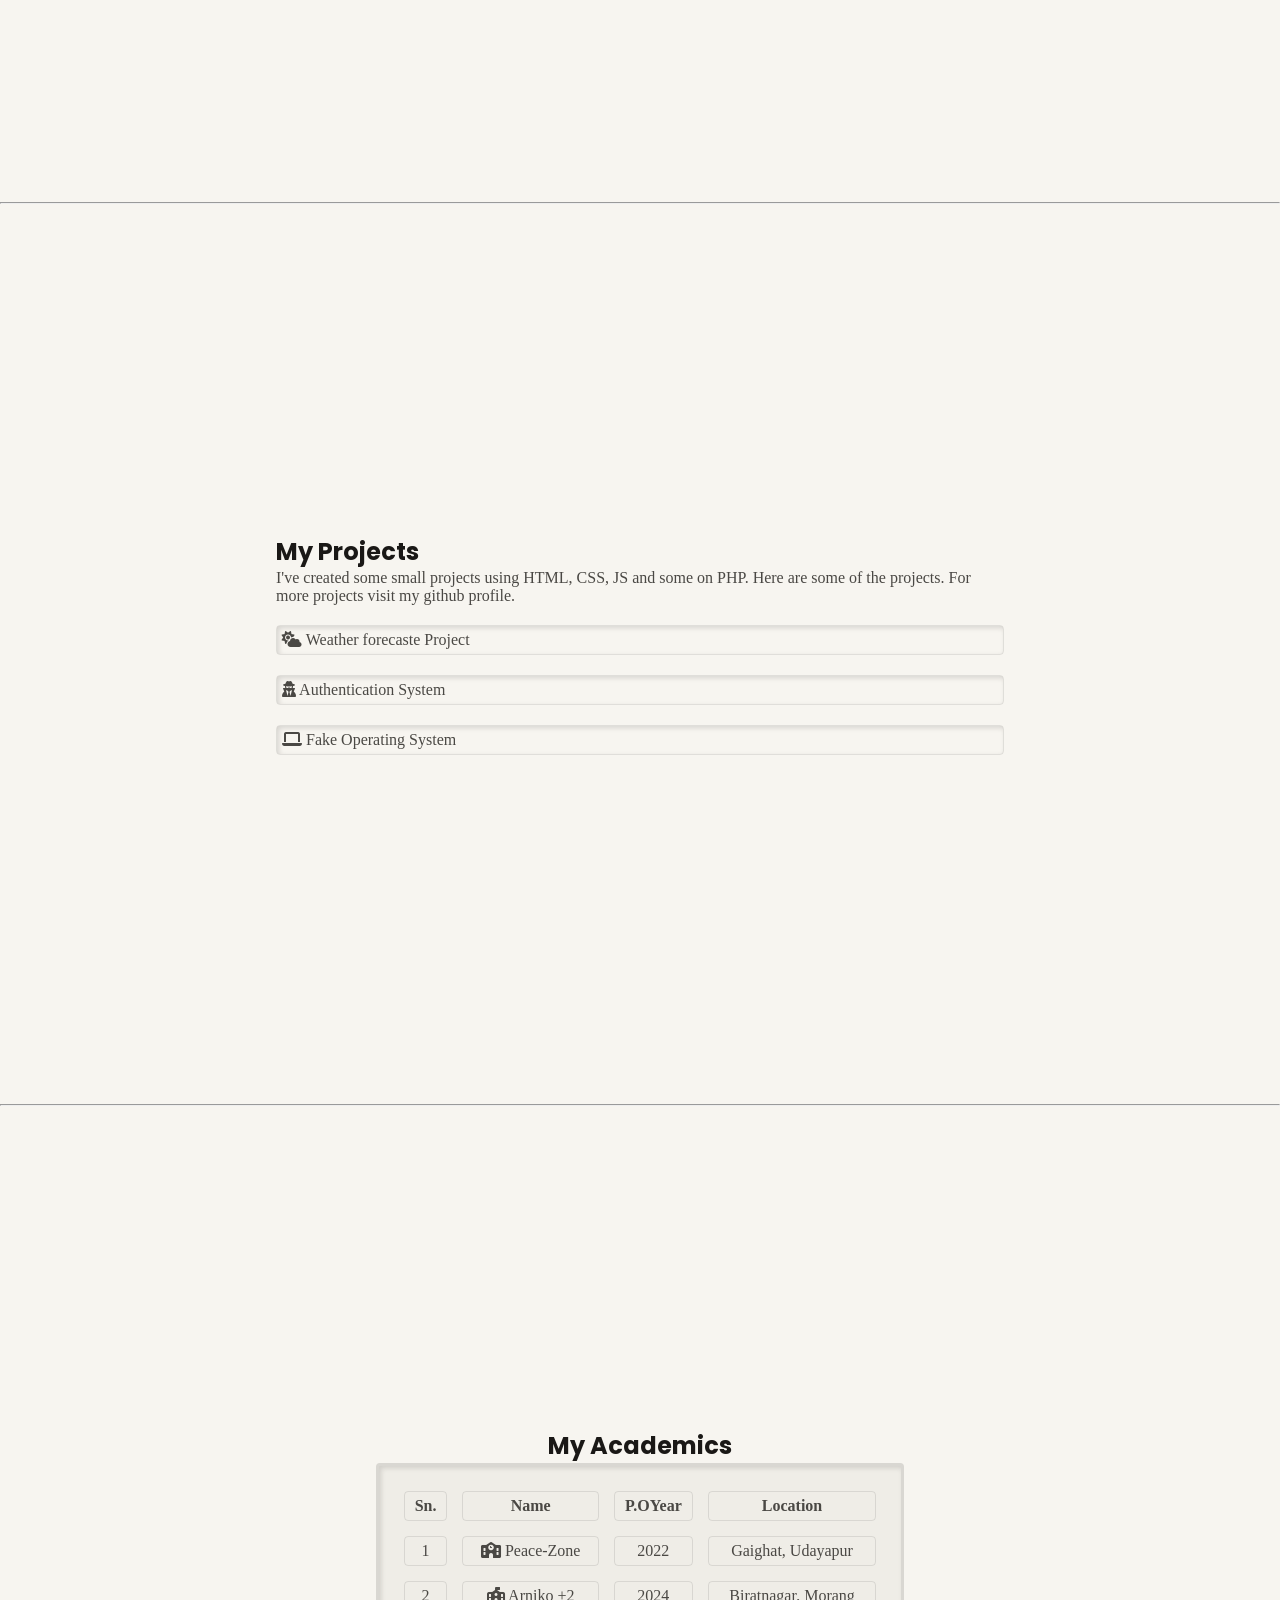
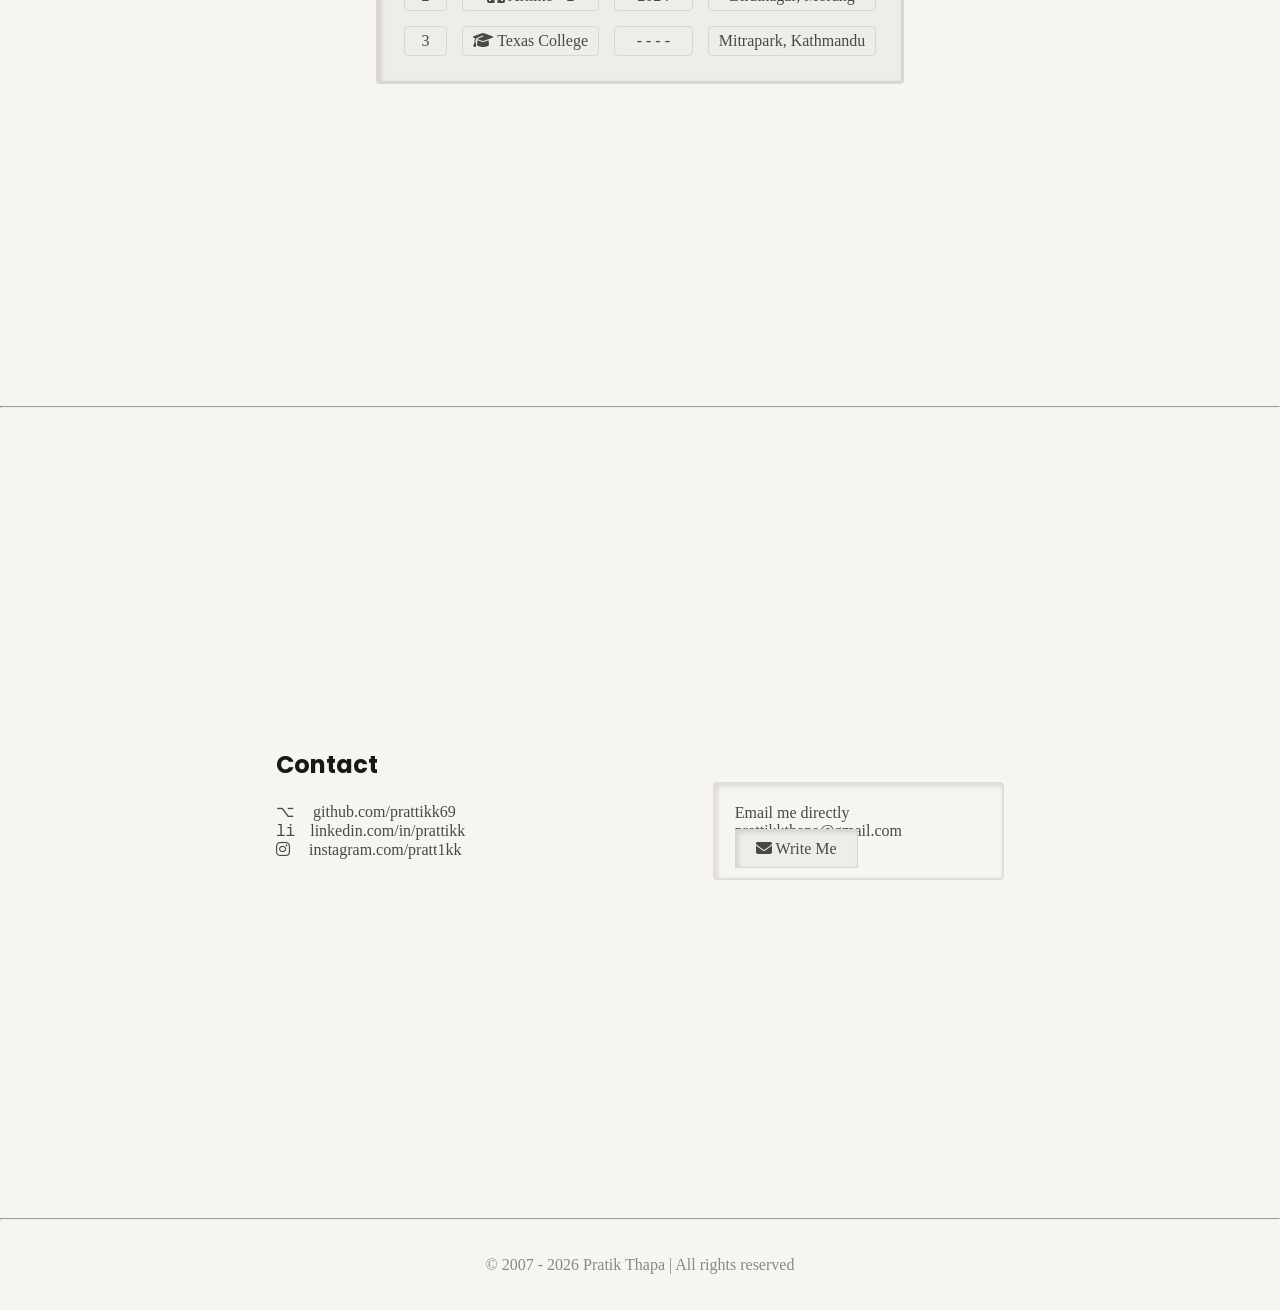
==== commit 81964fd9: "Enhance index.html with SEO meta tags Added meta tags for SEO and improved overall structure." ====
--- a/index.html
+++ b/index.html
@@ -4,6 +4,28 @@
     <meta charset="UTF-8">
     <meta name="viewport" content="width=device-width, initial-scale=1.0">
     <title>Portfolio</title>
+    <meta name="description"
+    content="Prattikk - Frontend Web Dev">
+
+    <meta name="keywords"
+    content="pratt1kk, prattikk, pratik, pratikthapa, pratik thapa, pratik portfolio, prattikk portfolio, axis, zaxis, prattikkportfolio">
+
+    <meta name="author"
+    content="Prattikk Thapa">
+
+    <meta property="og:title" content="Prattikk">
+
+    <meta property="og:description"
+    content="Prattikk - Portfolio">
+
+    <meta property="og:image"
+    content="https://prattikk69.github.io/Portfolio/favicon_io/android-chrome-192x192.png">
+
+    <meta property="og:url"
+    content="https://prattikk69.github.io/Portfolio/">
+
+    <meta property="og:type"
+    content="website">
     <link href="https://fonts.googleapis.com/css2?family=Syne:wght@400;500;600;700;800&family=DM+Mono:ital,wght@0,300;0,400;1,300&display=swap" rel="stylesheet">
     <link rel="stylesheet" href="https://cdnjs.cloudflare.com/ajax/libs/font-awesome/6.4.2/css/all.min.css">
     <link href="https://fonts.googleapis.com/css2?family=Poppins:wght@600&family=Roboto&display=swap" rel="stylesheet">
--- a/style.css
+++ b/style.css
@@ -295,6 +295,9 @@
     height: 10vh;
     color: var(--ink3);
     text-align: center;
+    align-items: center;
+    display: flex;
+    justify-content: center;
 }
 @media(max-width:500px){
     *{
@@ -341,13 +344,13 @@
         flex-direction: column;
         align-items: start;
     }
-    #email{
+    #email a, #email p{
         width: 60vw;
         height: auto;
-        line-height: 3;
+        line-height: 1.5;
     }
     #email a{
-        margin: 10px 0;
+        margin: 5px 0;
     }
     #photo img{
     height: 200px;
@@ -355,3 +358,20 @@
     border-radius: 50%;
     }
 }
+@media(max-width:800px){
+    .contactContainer{
+        flex-direction: column;
+        align-items: start;
+    }
+    #email{
+        width: 100%;
+        margin: 10px 0;
+        height: 30vh;
+        display: flex;
+        flex-direction: column;
+        line-height: 1.5;
+    }
+    #email a{
+        width: 70%;
+    }
+}
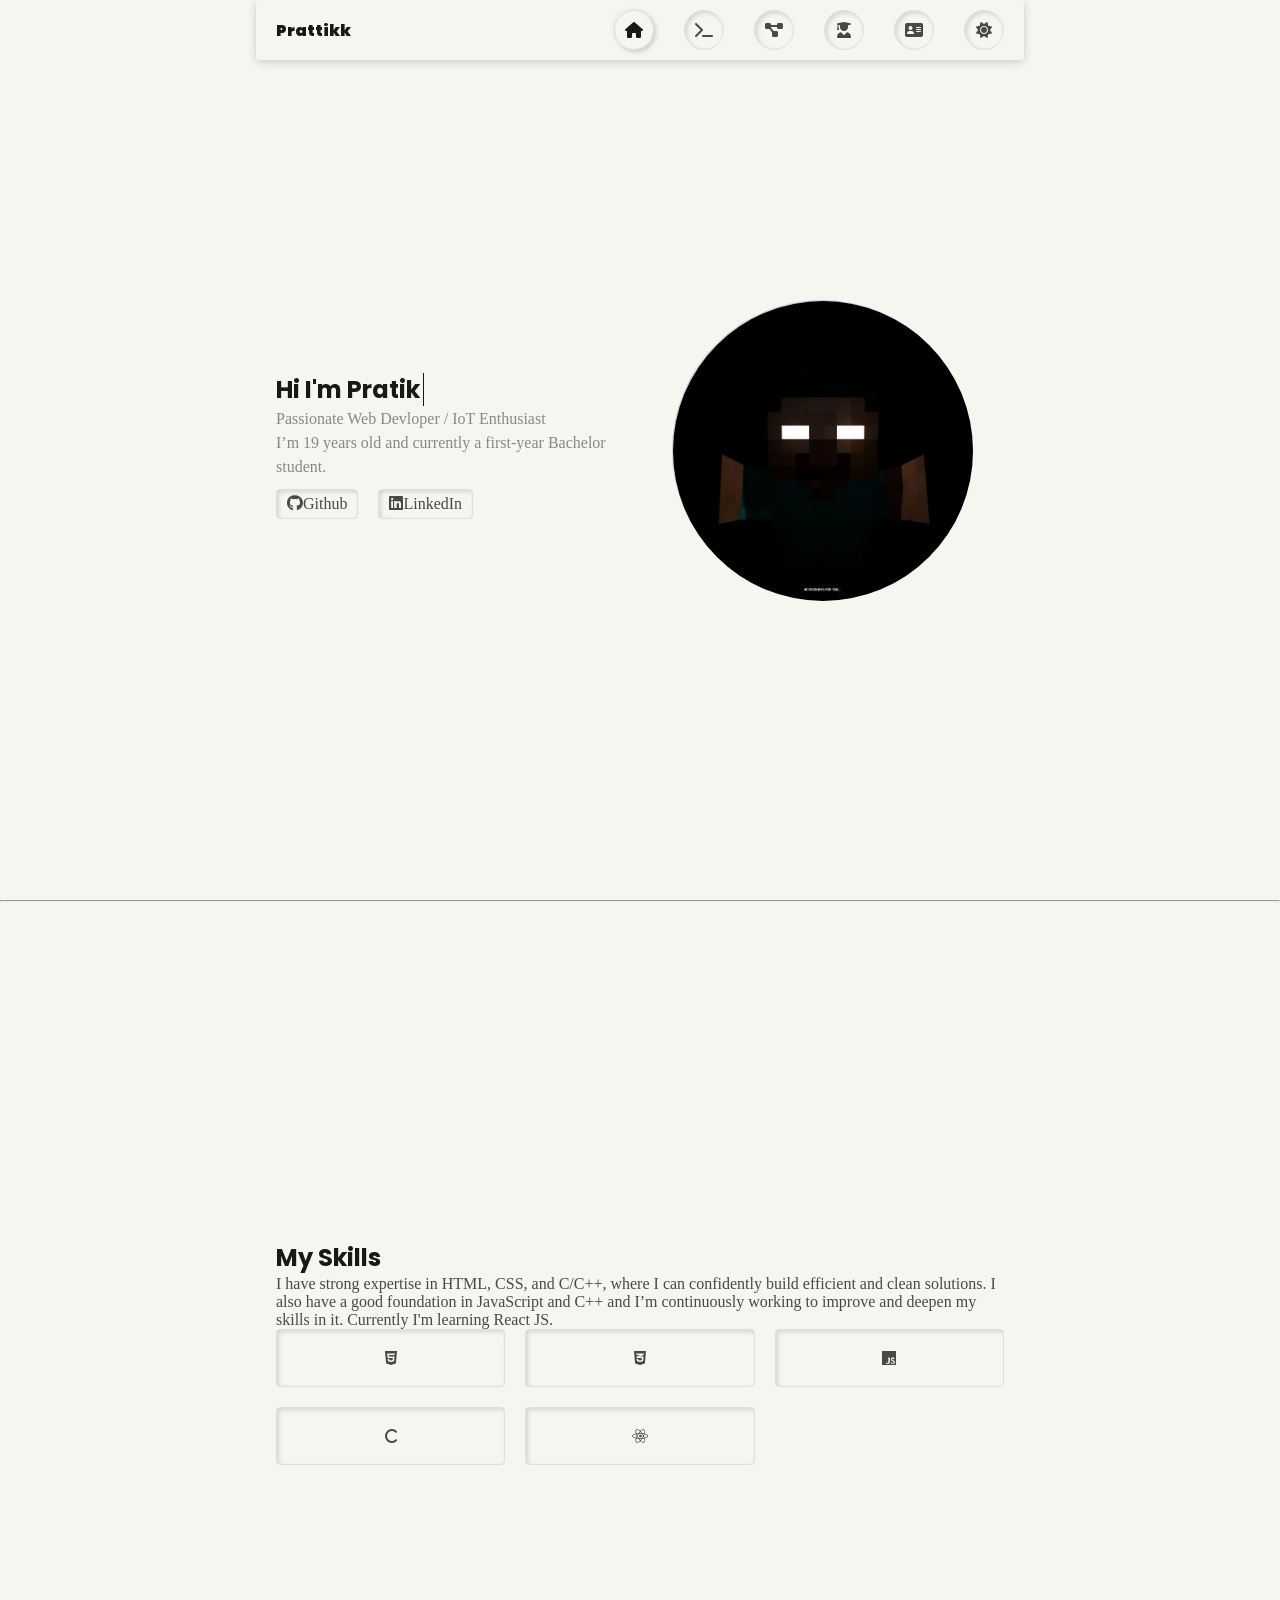
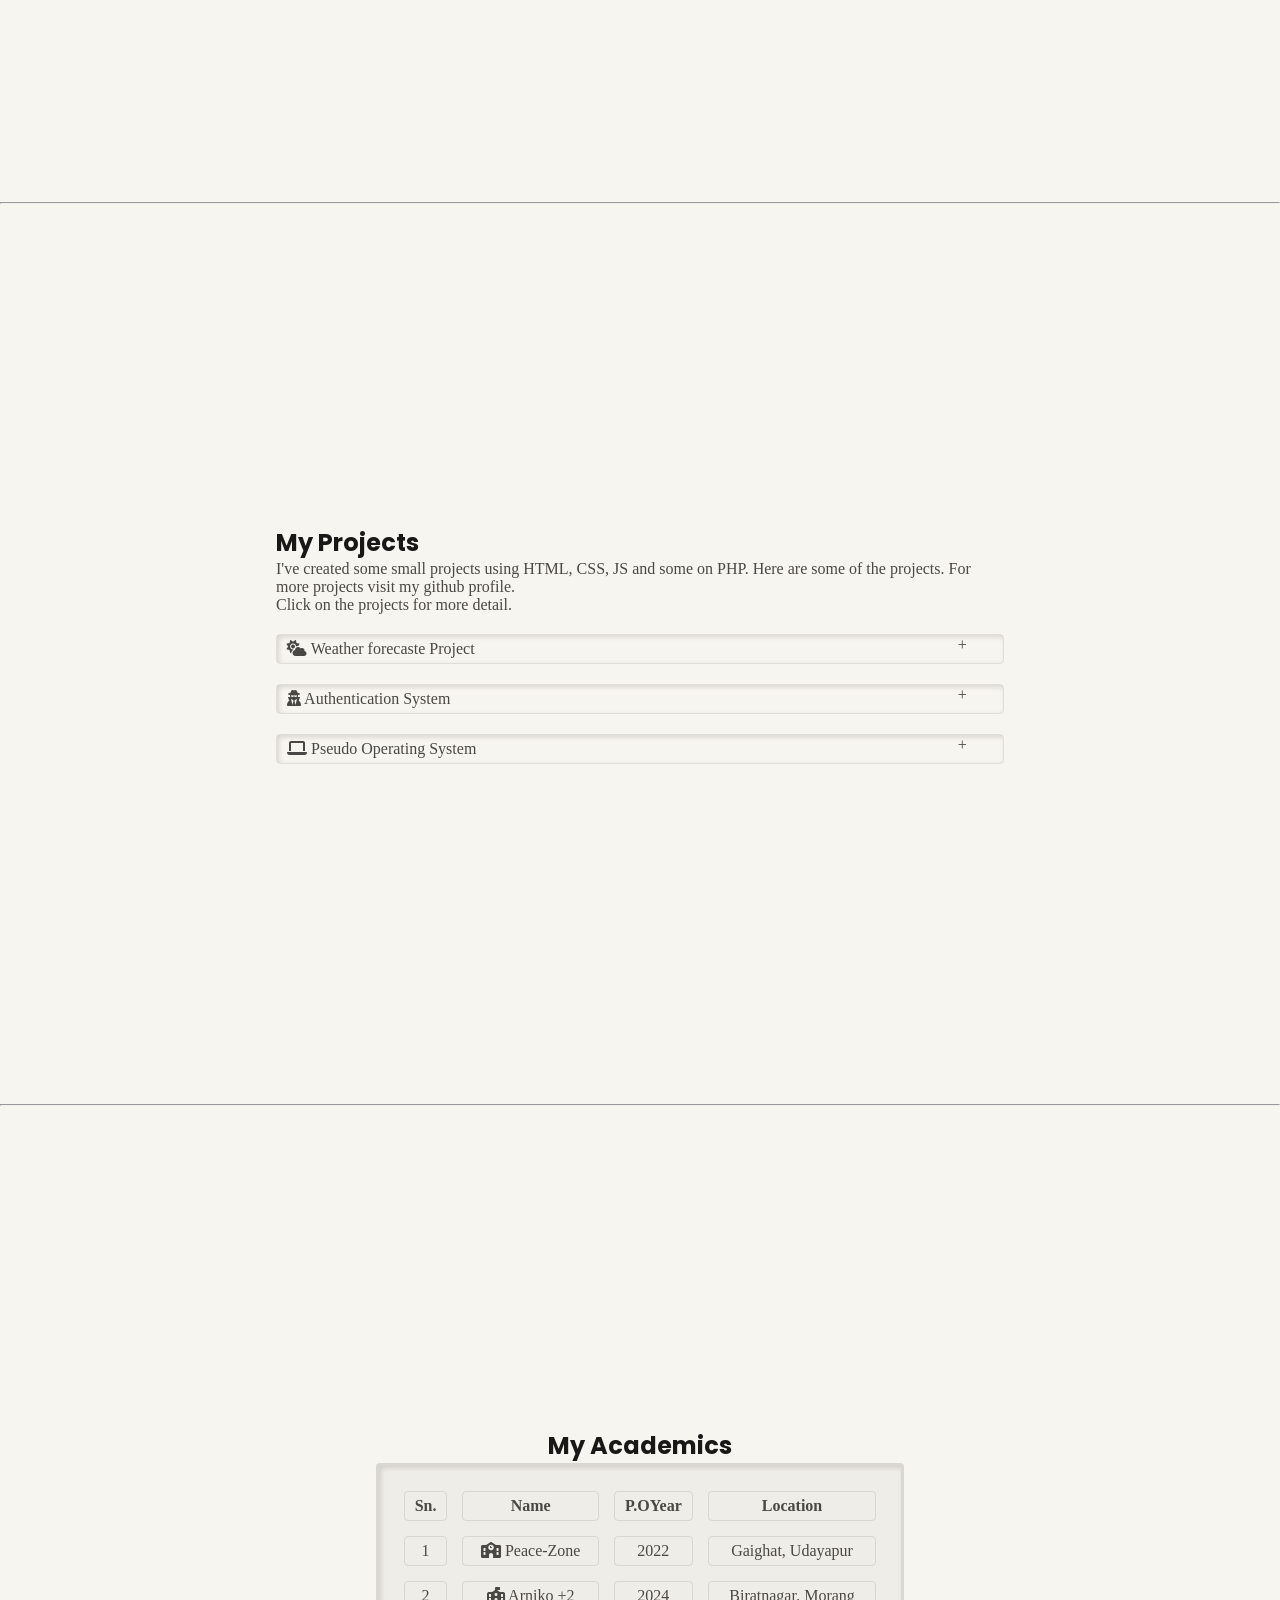
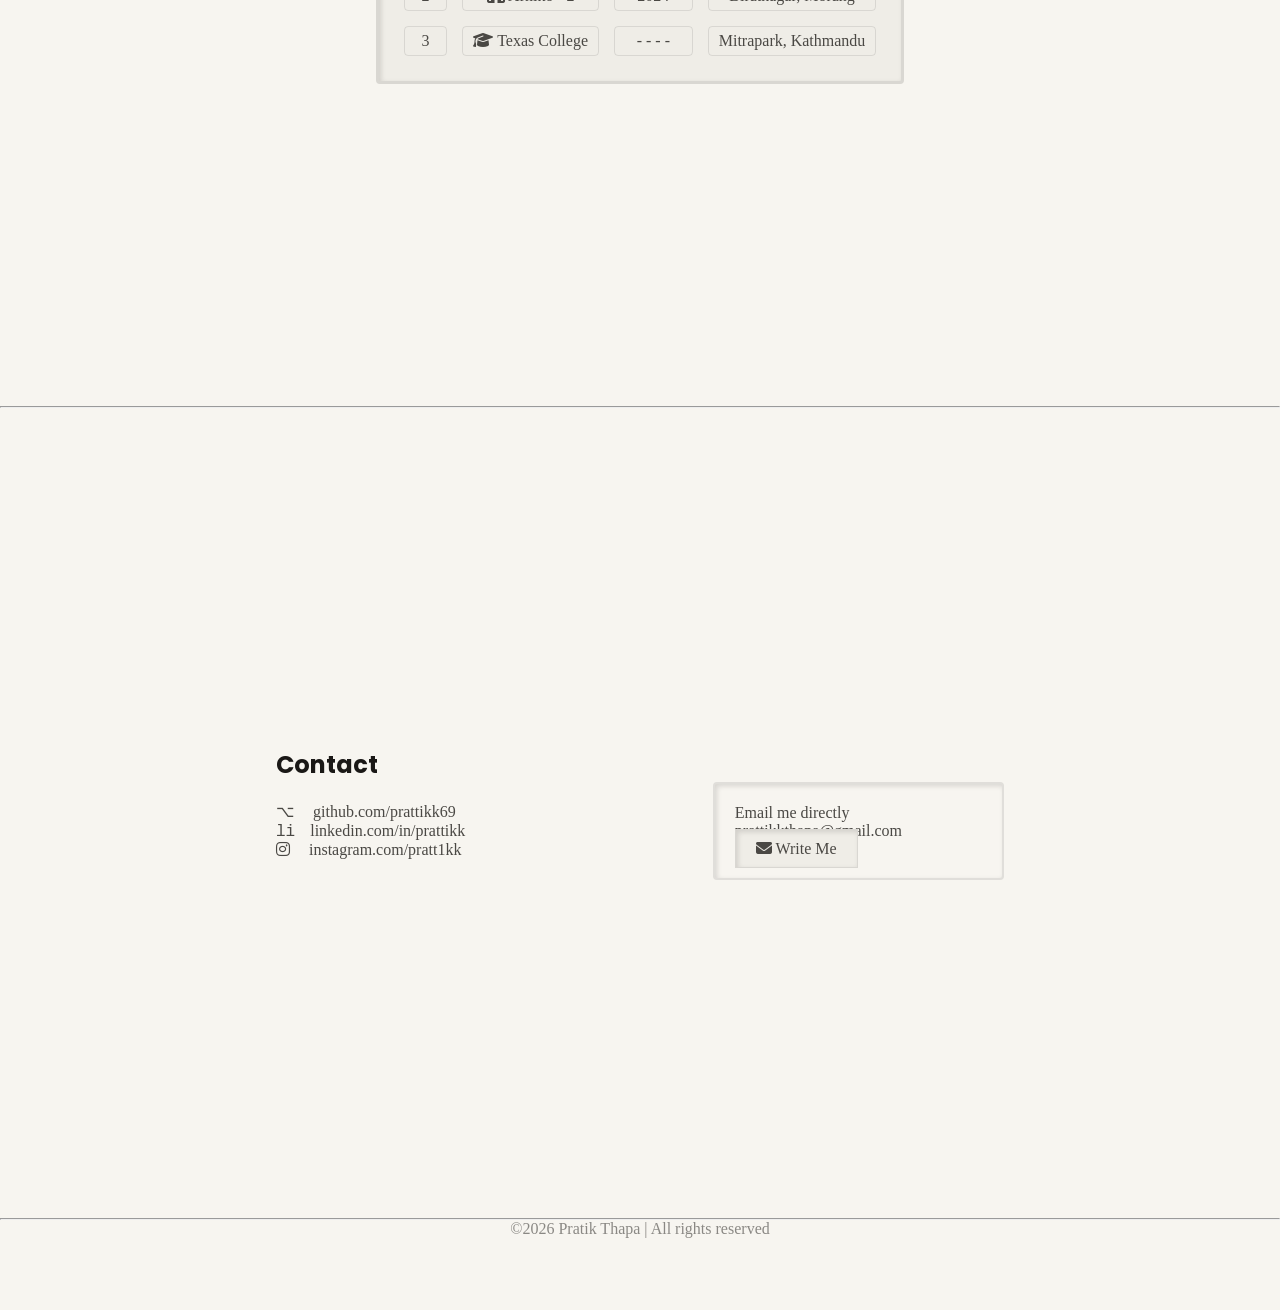
==== commit c83a4bda: "Smoother UI animation update" ====
--- a/index.html
+++ b/index.html
@@ -4,32 +4,10 @@
     <meta charset="UTF-8">
     <meta name="viewport" content="width=device-width, initial-scale=1.0">
     <title>Portfolio</title>
-    <meta name="description"
-    content="Prattikk - Frontend Web Dev">
-
-    <meta name="keywords"
-    content="pratt1kk, prattikk, pratik, pratikthapa, pratik thapa, pratik portfolio, prattikk portfolio, axis, zaxis, prattikkportfolio">
-
-    <meta name="author"
-    content="Prattikk Thapa">
-
-    <meta property="og:title" content="Prattikk">
-
-    <meta property="og:description"
-    content="Prattikk - Portfolio">
-
-    <meta property="og:image"
-    content="https://prattikk69.github.io/Portfolio/favicon_io/android-chrome-192x192.png">
-
-    <meta property="og:url"
-    content="https://prattikk69.github.io/Portfolio/">
-
-    <meta property="og:type"
-    content="website">
     <link href="https://fonts.googleapis.com/css2?family=Syne:wght@400;500;600;700;800&family=DM+Mono:ital,wght@0,300;0,400;1,300&display=swap" rel="stylesheet">
     <link rel="stylesheet" href="https://cdnjs.cloudflare.com/ajax/libs/font-awesome/6.4.2/css/all.min.css">
     <link href="https://fonts.googleapis.com/css2?family=Poppins:wght@600&family=Roboto&display=swap" rel="stylesheet">
-    <link rel="stylesheet" href="style.css">
+    <link rel="stylesheet" href="style.css?">
     <meta name="keywords" content="Prattikk">
     <link rel="apple-touch-icon" sizes="180x180" href="favicon_io/apple-touch-icon.png">
     <link rel="icon" type="image/png" sizes="32x32" href="favicon_io/favicon-32x32.png">
@@ -65,7 +43,7 @@
             <div id="aboutMe">
                 <h2><span id="name"></span> <span id="blink"></span></h2>
                 <p>Passionate Web Devloper / IoT Enthusiast</p>
-                <p>I’m <span id="age"></span> years old and currently a first-year Bachelor student.</p>
+                <p>I’m <span id="age"></span> years old and currently a first-year Bachelor student. </p>
                 <div class="cta">
                     <a href="http://github.com/prattikk69" target="_blank" rel="noopener noreferrer"><i class="fab fa-github"></i><span>Github</span></a>
                     <a href="http://linkedin.com/in/prattikk" target="_blank" rel="noopener noreferrer"><i class="fab fa-linkedin"></i><span>LinkedIn</span></a>
@@ -102,39 +80,41 @@
             <div class="projectContainer">
                 <p>I've created some small projects using HTML, CSS, JS and some on PHP.
                     Here are some of the projects. For more projects visit my github profile.
+                    <br>Click on the projects for more detail.
                 </p>
                 <div class="projectList">
-                    <div class="project">
-                        <p><i class="fas fa-cloud-sun"></i> Weather forecaste Project</p>
-                        <div class="projectDetail">
-                            <p>This was made using HTML, CSS and JS. I used openweathermap free api to 
-                                fetch the weather data. I had problems with <b>promises</b>, <b>async await</b> and <b>serviceworker</b> in this project
-                                , however solving the problem was really fun.
-                            </p>
-                                <a href="http://getweatherx.web.app" target="_blank" rel="noopener noreferrer"><i class="fas fa-globe"></i> Visit WeatherX</a>
-                        </div>
-                    </div>
-                    <div class="project">
-                        <p><i class="fas fa-user-secret"></i> Authentication System</p>
-                        <div class="projectDetail">
-                            <p>I've made two authentication based projects one is made with <b>PHP</b> and other with <b>JavaScript</b> with the help of<b> firebase</b>. 
-                            The project with PHP was really challanging for me. Password hashing was another challange for me in that project.
-                            Firebase made those things lot easier, it was begginer friendly.</p>
-                            <a href="http://relaxhub.free.nf" target="_blank" rel="noopener noreferrer"><i class="fab fa-php"></i> PHP based project</a> <br>
-                            <a href="http://prattikk69.github.io/auth/" target="_blank" rel="noopener noreferrer"><i class="fas fa-fire"></i> Firebase based project</a>
-                        </div>
-                    </div>
-                    <div class="project">
-                        <p><i class="fas fa-laptop"></i> Fake Operating System</p>
-                        <div class="projectDetail">
-                            <p>I had obsession with making my own OS, but with my current skills I couldn't make one.
-                                But with my experties in web devlopment, I decided to make a fake web OS. This fake OS is
-                                still under-development and it still requires some optimizations. The main problem I faced in this project
-                                was while making the integrated music player. I took the help of Claude AI for that.
-                            </p>
-                            <a href="http://prattikk69.github.io/Z-OS/" target="_blank" rel="noopener noreferrer"><i class="fab fa-linux"></i> Visit Z-OS</a>
-                        </div>
-                    </div>
+                    <details class="project">
+                        <summary>
+                            <p><i class="fas fa-cloud-sun"></i> Weather forecaste Project</p>
+                        </summary>
+                        <p>This was made using HTML, CSS and JS. I used openweathermap free api to 
+                            fetch the weather data. I had problems with <b>promises</b>, <b>async await</b> and <b>serviceworker</b> in this project
+                            , however solving the problem was really fun.
+                        </p>
+                            <a href="http://getweatherx.web.app" target="_blank" rel="noopener noreferrer"><i class="fas fa-globe"></i> Visit WeatherX</a>
+                    </details>
+                    
+                    <details class="project">
+                        <summary>
+                            <p><i class="fas fa-user-secret"></i> Authentication System</p>
+                        </summary>
+                        <p>I've made two authentication based projects one is made with <b>PHP</b> and other with <b>JavaScript</b> with the help of<b> firebase</b>. 
+                        The project with PHP was really challanging for me. Password hashing was another challange for me in that project.
+                        Firebase made those things lot easier, it was begginer friendly.</p>
+                        <a href="http://relaxhub.free.nf" target="_blank" rel="noopener noreferrer"><i class="fab fa-php"></i> PHP based project</a> <br>
+                        <a href="http://prattikk69.github.io/auth/" target="_blank" rel="noopener noreferrer"><i class="fas fa-fire"></i> Firebase based project</a>
+                    </details>
+
+                    <details class="project">
+                        <summary>
+                            <p><i class="fas fa-laptop"></i> Pseudo Operating System</p>
+                        </summary>
+                        <p>I had obsession with making my own OS, but with my current skills I couldn't make one.
+                            But with my experties in web devlopment, I decided to make a pseudo web OS. The main problem I faced in this project
+                            was while making the integrated music player. I took the help of Claude AI for that.
+                        </p>
+                        <a href="http://prattikk69.github.io/Z-OS/" target="_blank" rel="noopener noreferrer"><i class="fab fa-linux"></i> Visit Z-OS</a>
+                    </details>
                 </div>
             </div>
         </section>
--- a/style.css
+++ b/style.css
@@ -4,6 +4,9 @@
     transition: background-color .25s ease, border-color .25s ease, color .2s ease, box-shadow .25s ease;
     scroll-behavior: smooth;
     list-style: none;
+}
+html {
+    interpolate-size: allow-keywords;
 }
 :root{
         --bg:        #f7f5f0;
@@ -17,6 +20,7 @@
         --accent:    #1a1816;
         --shadow:    rgba(26,24,22,0.18);
         --shadow-in: rgba(26,24,22,0.14);
+        --link:      rgb(16, 14, 184);
         color-scheme: light;
     }
     [data-theme="dark"] {
@@ -31,6 +35,7 @@
         --accent:    #f0ede8;
         --shadow:    rgba(0,0,0,0.55);
         --shadow-in: rgba(0,0,0,0.45);
+        --link:      rgb(25, 21, 251);
         color-scheme: dark;
     }
 body{
@@ -185,6 +190,39 @@
     box-shadow: 2px 2px 4px var(--shadow);
     color: var(--ink);
 }
+details{
+    position: relative;
+    transition: .3s;
+}
+
+details::details-content {
+    height: 0;
+    overflow: clip; /* Cleanly clips hidden text during animation */
+    
+    /* Animate height, opacity, and the hidden state visibility */
+    transition: 
+        height 0.3s ease, 
+        opacity 0.3s ease, 
+        content-visibility 0.3s ease allow-discrete;
+    opacity: 0;
+}
+
+    details[open]::details-content {
+    height: auto;
+    opacity: 1;
+    }
+
+details::after{
+    content: "+";
+    position: absolute;
+    right: 5%;
+    top: 5%;
+    transition: .3s;
+    transform-origin: center;
+}
+details[open]::after{
+    transform: rotate(45deg);
+}
 #projects{
     display: flex;
     flex-direction: column;
@@ -196,27 +234,15 @@
 }
 .project{
     border: solid 1px var(--border);
-    padding: 5px;
+    padding: 5px 10px;
     border-radius: 4px;
     box-shadow: inset 2px 2px 5px var(--shadow-in);
     transition: .25s ease;
     margin: 20px 0;
-}
-.projectDetail{
-    pointer-events: none;
-    height: 0;
-    opacity: 0;
-    transition: .2s ease;
-    user-select: none;
-}
-.project:hover{
-    color: var(--ink);
-    box-shadow: 2px 2px 5px var(--shadow);
-}
-.project:hover .projectDetail{
-    opacity: 1;
-    height: auto;
-    pointer-events: auto;
+    cursor: pointer;
+}
+.projectList a{
+    color: var(--link);
 }
 #academics{
     display: flex;
@@ -295,16 +321,13 @@
     height: 10vh;
     color: var(--ink3);
     text-align: center;
-    align-items: center;
-    display: flex;
-    justify-content: center;
 }
 @media(max-width:500px){
     *{
         font-size: 14px;
     }
     p,a{
-        line-height: 3;
+        line-height: 2;
     }
     nav{
         padding: 0 10px;
@@ -312,12 +335,9 @@
         font-size: 7px;left: 0;
         transform: translateX(0);
     }
-    nav a, nav span{
-        font-size: 5px;
-        height: 30px;width: 30px;
-    }
-    .links{
-        gap:15px;
+    nav i, nav span{
+        font-size: 10px;
+        height: 10px;width: 10px;
     }
     #detail{
         display: flex;
@@ -344,34 +364,17 @@
         flex-direction: column;
         align-items: start;
     }
-    #email a, #email p{
+    #email{
         width: 60vw;
         height: auto;
-        line-height: 1.5;
+        line-height: 3;
     }
     #email a{
-        margin: 5px 0;
+        margin: 10px 0;
     }
     #photo img{
     height: 200px;
     width: 200px;
     border-radius: 50%;
     }
-}
-@media(max-width:800px){
-    .contactContainer{
-        flex-direction: column;
-        align-items: start;
-    }
-    #email{
-        width: 100%;
-        margin: 10px 0;
-        height: 30vh;
-        display: flex;
-        flex-direction: column;
-        line-height: 1.5;
-    }
-    #email a{
-        width: 70%;
-    }
 }
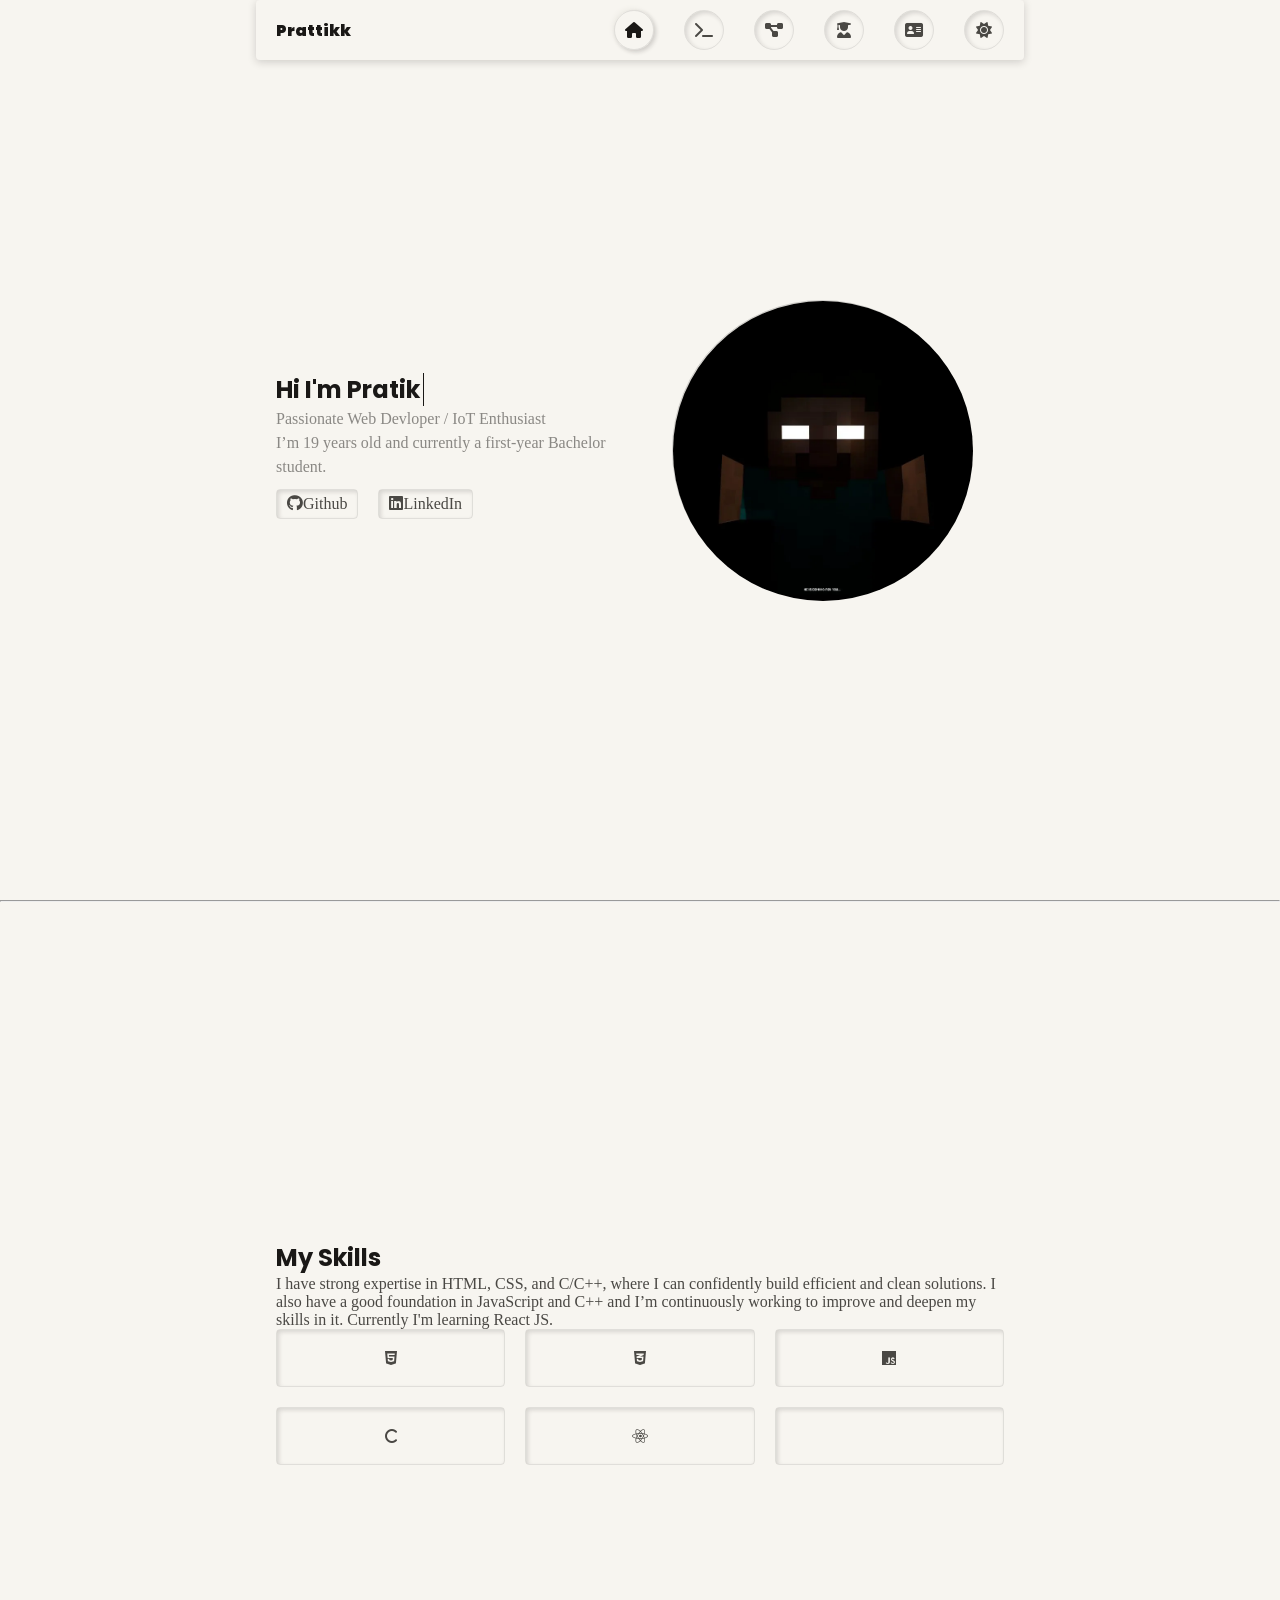
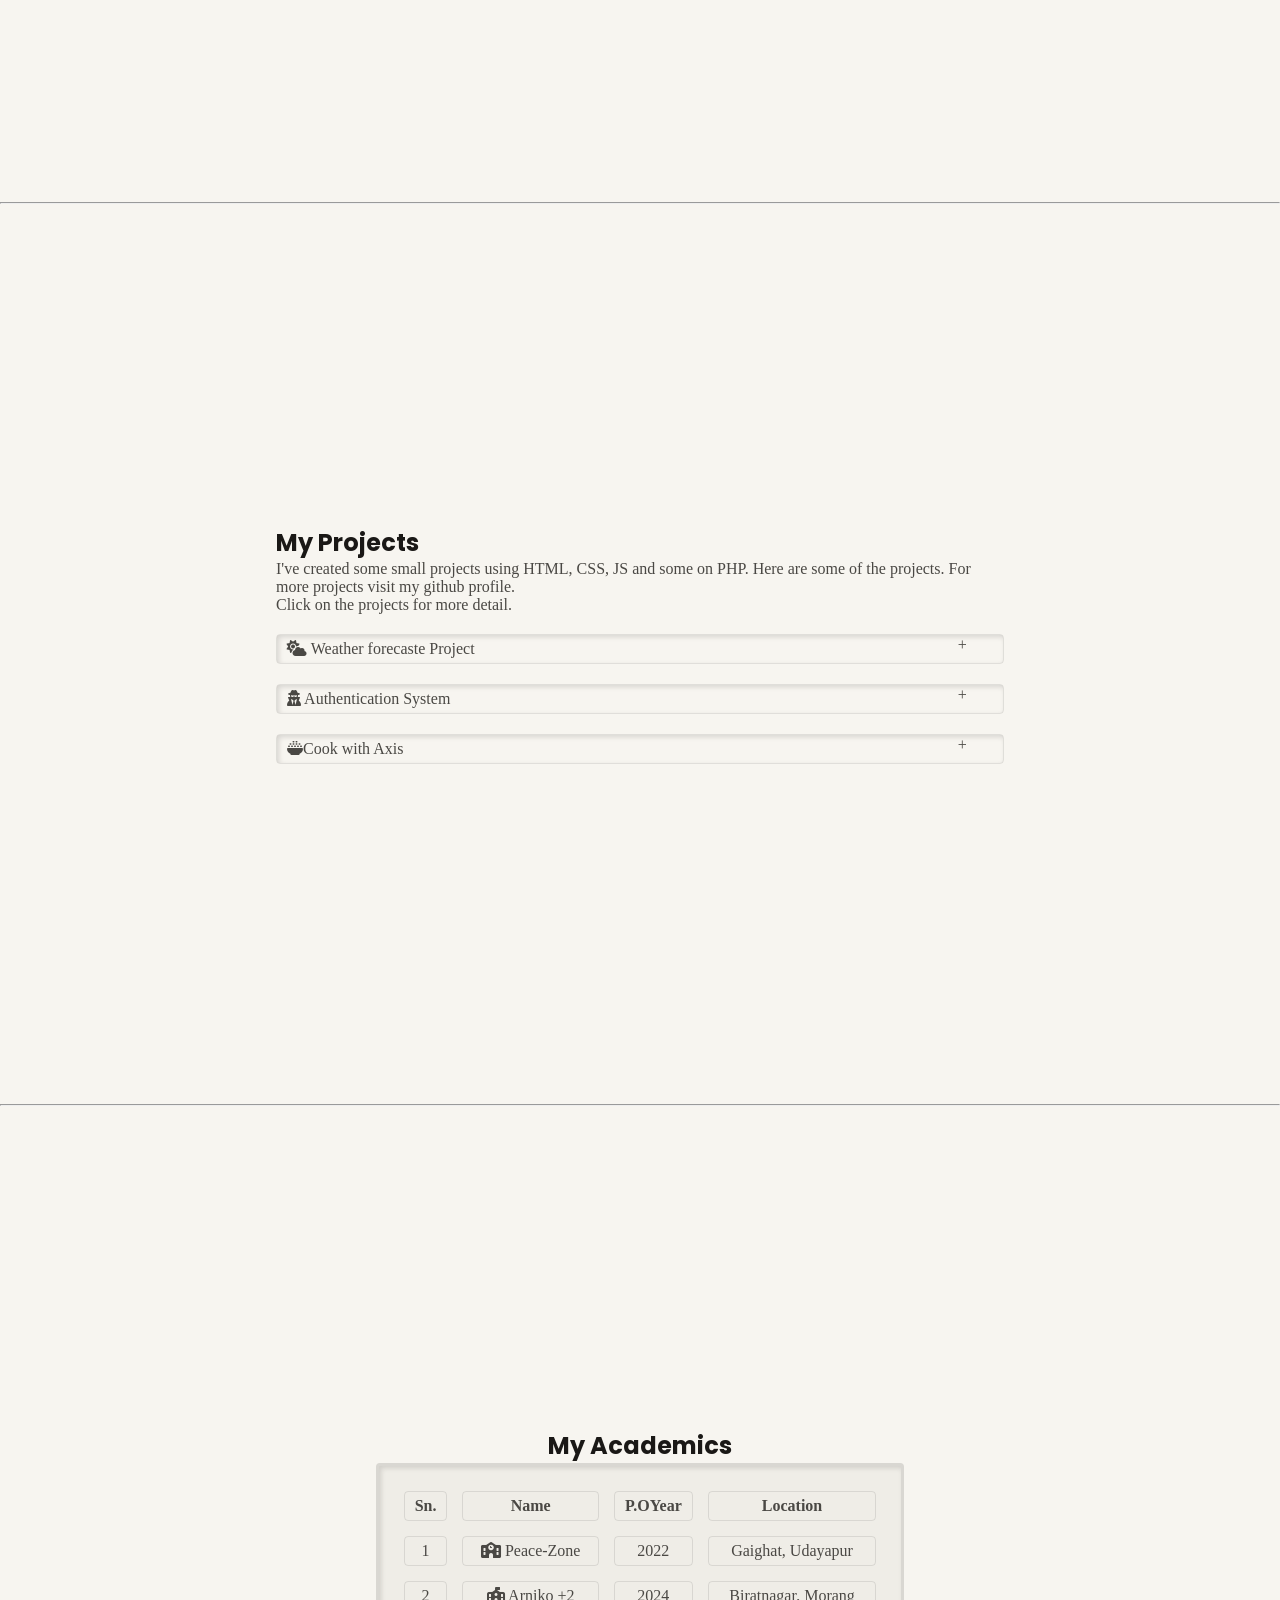
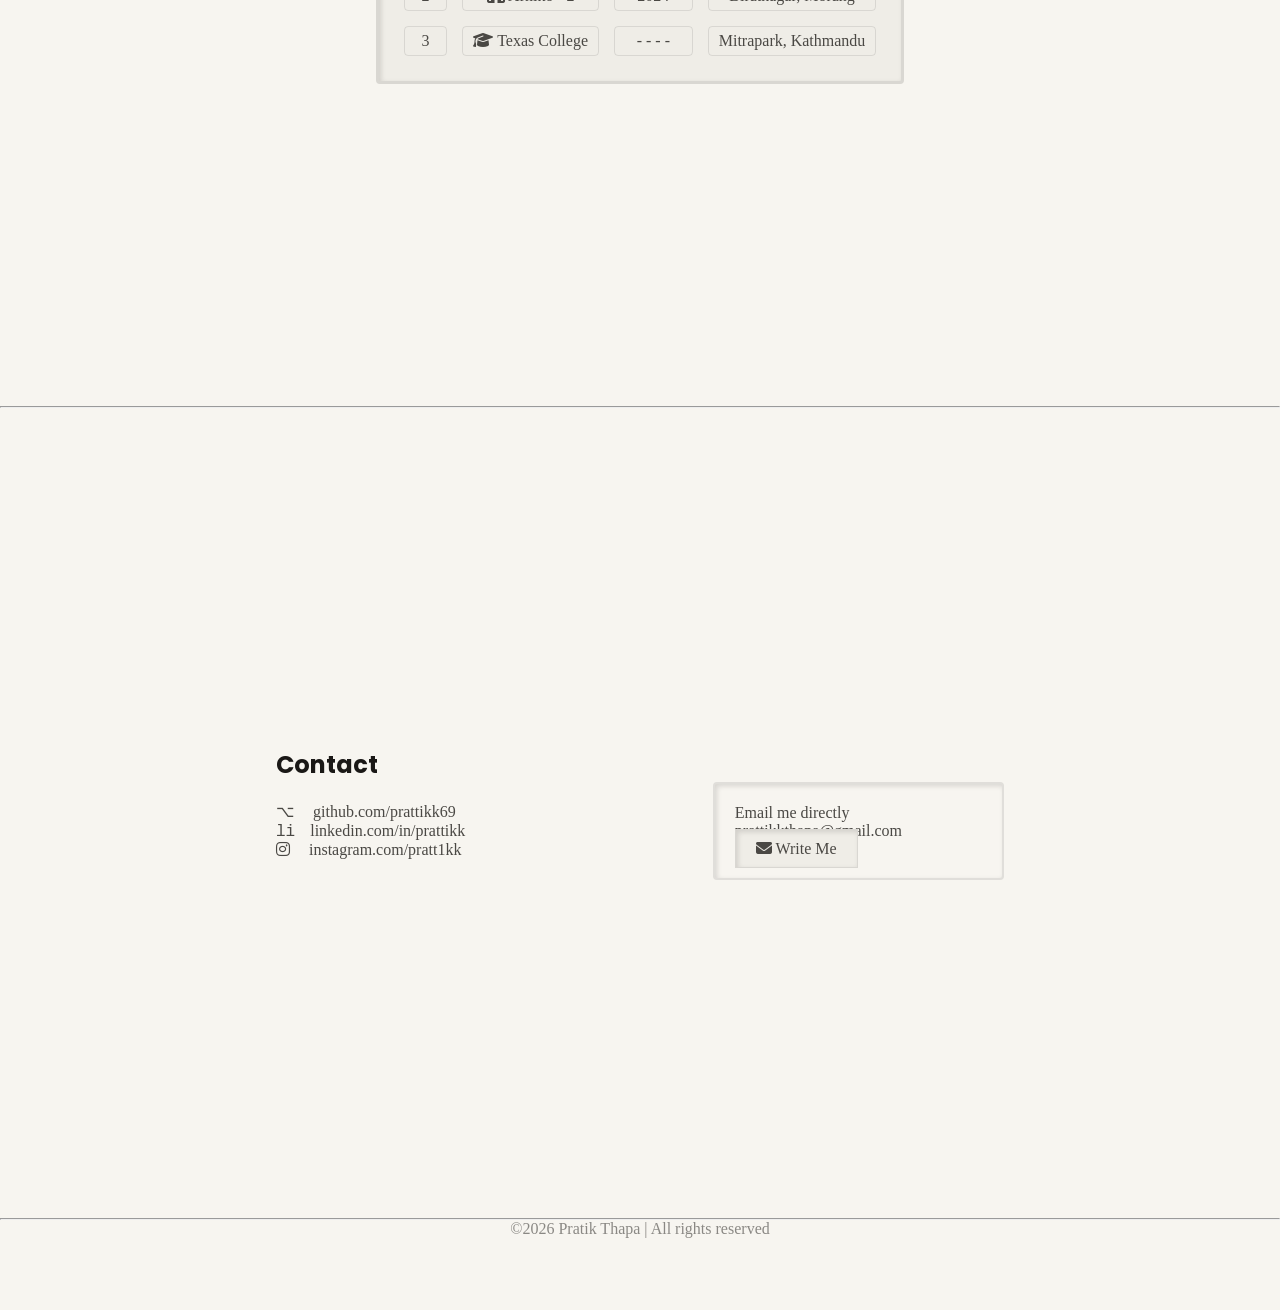
==== commit 5eeae7ec: "Updated some infos" ====
--- a/index.html
+++ b/index.html
@@ -71,6 +71,7 @@
                     <i class="fab fa-js" title="JavaScript"></i>
                     <i class="fab fa-c" title="C/C++"></i>
                     <i class="fab fa-react" title="React"></i>
+                    <i class="fab fa-tailwind-css" title="Tailwindcss"></i>
                 </div>
             </div>
         </section>
@@ -107,13 +108,12 @@
 
                     <details class="project">
                         <summary>
-                            <p><i class="fas fa-laptop"></i> Pseudo Operating System</p>
+                            <p><i class="fas fa-bowl-rice"></i>Cook with Axis</p>
                         </summary>
-                        <p>I had obsession with making my own OS, but with my current skills I couldn't make one.
-                            But with my experties in web devlopment, I decided to make a pseudo web OS. The main problem I faced in this project
-                            was while making the integrated music player. I took the help of Claude AI for that.
+                        <p>Cook with Axis is a React based project where user can get the recipe of some dishes.
+                            In this project I've implemented <b> React Routing </b> and styled it with <b>Tailwindcss</b>.
                         </p>
-                        <a href="http://prattikk69.github.io/Z-OS/" target="_blank" rel="noopener noreferrer"><i class="fab fa-linux"></i> Visit Z-OS</a>
+                        <a href="http://cookwithaxis.vercel.app" target="_blank" rel="noopener noreferrer"><i class="fas- fa-utensils"></i> Cook with Axis</a>
                     </details>
                 </div>
             </div>
